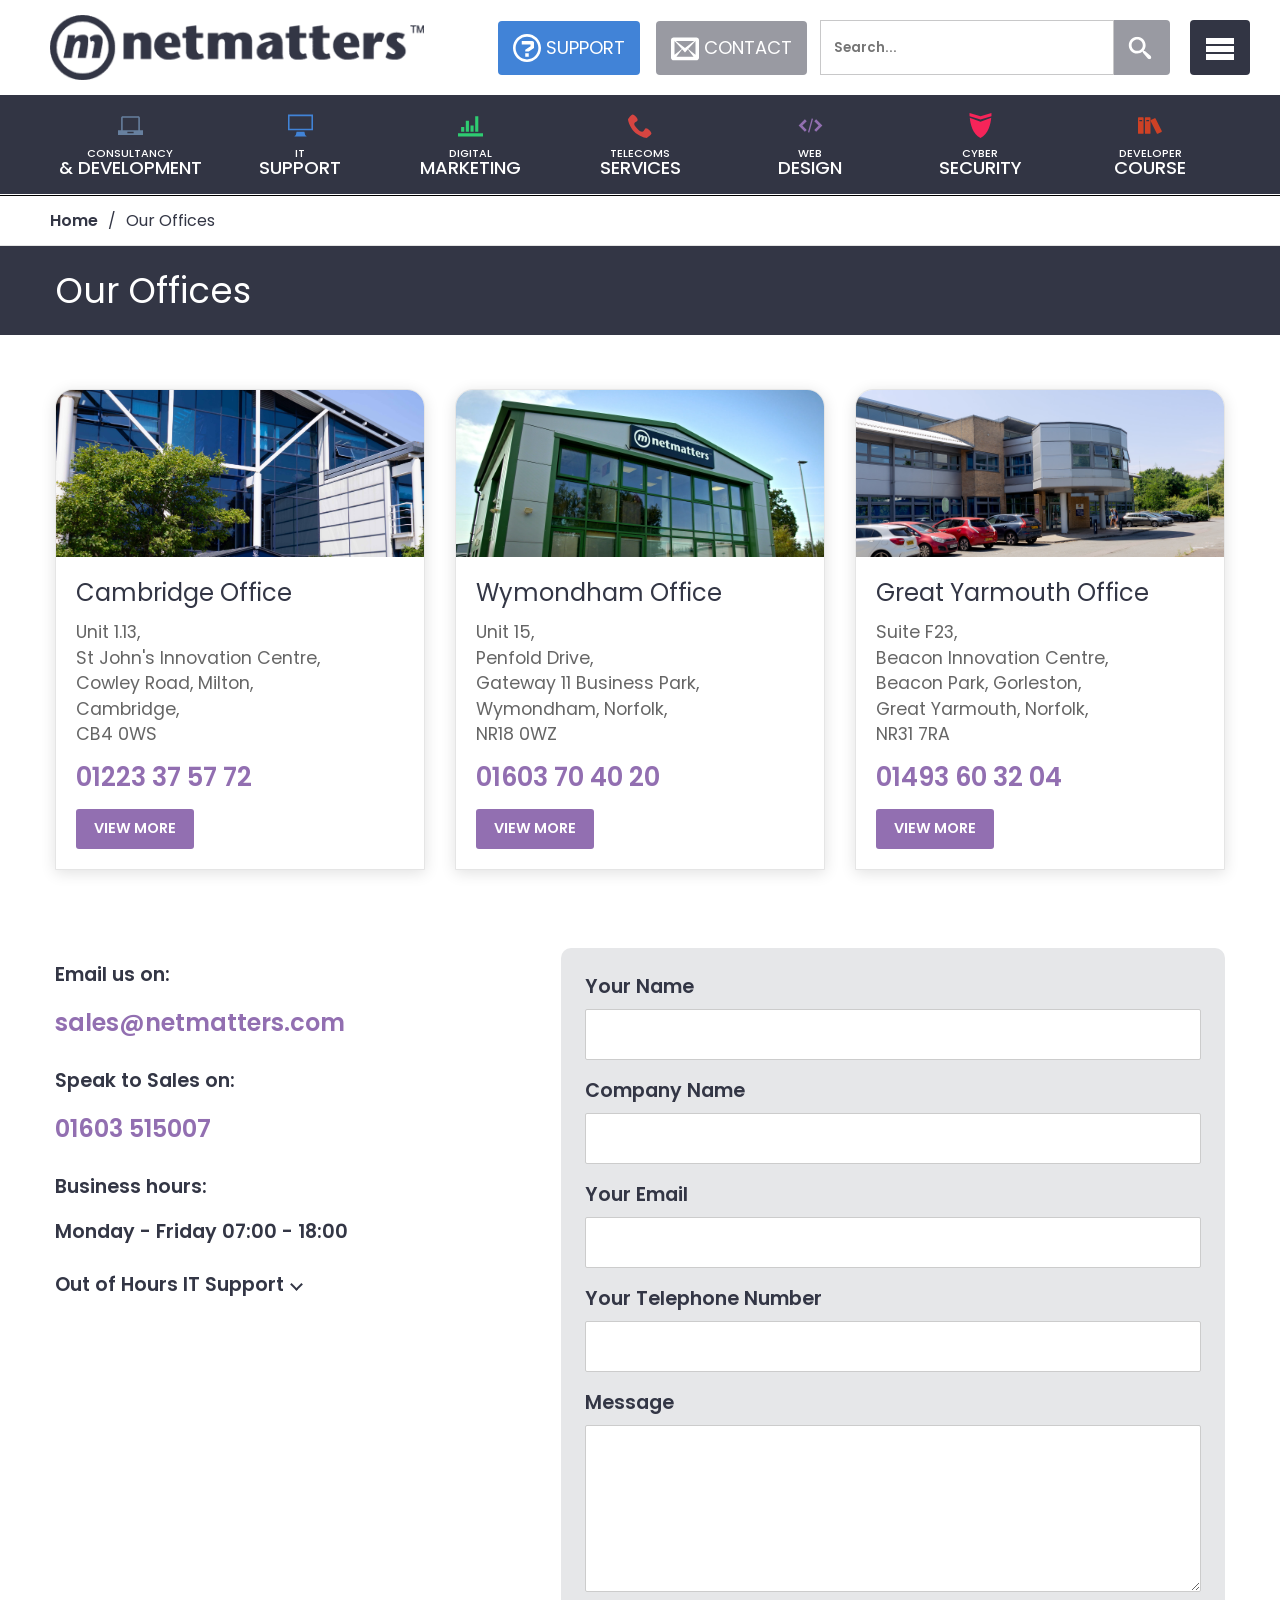
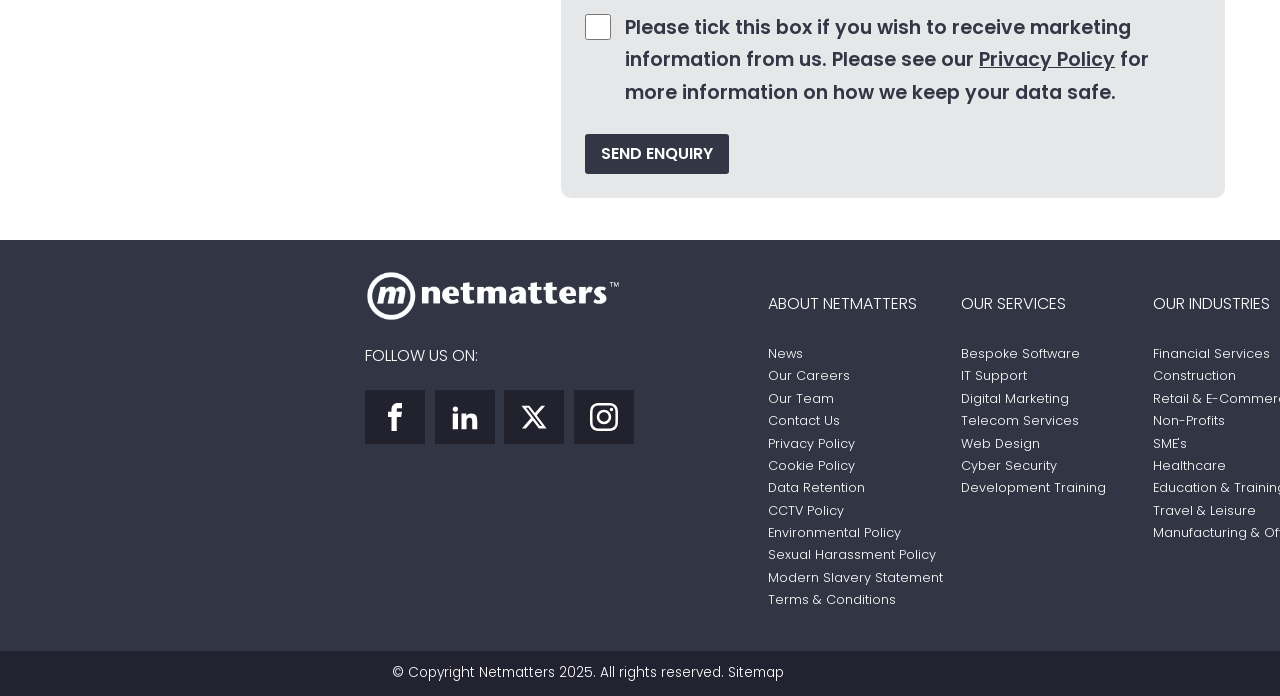
==== contact.html @ df1505f4 ".." ====
<!DOCTYPE html>
<html lang="en">
    <head>
        <meta charset="UTF-8">
        <meta name="viewport" content="width=device-width, initial-scale=1.0">
        <link rel="preconnect" href="https://fonts.googleapis.com">
        <link rel="preconnect" href="https://fonts.gstatic.com" crossorigin>
        <link href="https://fonts.googleapis.com/css2?family=Poppins:wght@300;400;500;600;700;800&display=swap" rel="stylesheet">
        <link rel="stylesheet" href="css/styles.css">
        <title>Contact Us | Netmatters</title>
    </head>
    <body id="page-top">
        <div class="header">
            <header class="header-top">
                <div id="header-logo">
                    <a href="index.html" aria-label="Netmatters home"><img src="img/nmlogoblue.png" alt="Netmatters Logo"></a>
                </div> <!--Header hides when scrolling down and appears when coming up-->
                <div id="contact">
                    <a id="head-contact" href="#" aria-label="contact">
                       <svg aria-hidden="true" viewBox="0 0 32 32"><use href="SVG/symbol-defs.svg#icon-phone"></use></svg>
                    </a>
                </div>
                <div id="support">
                    <a id="head-support" href="#" aria-label="contact">
                        <button><svg aria-hidden="true" viewBox="0 0 32 32"><use href="SVG/symbol-defs.svg#icon-question"></use></svg>SUPPORT</button>
                    </a>
                </div>
                <div id="contact-2">
                    <a id="head-contact" href="#" aria-label="contact">
                        <button><svg aria-hidden="true" viewBox="0 0 32 32"><use href="SVG/symbol-defs.svg#icon-envelop"></use></svg>CONTACT</button>
                    </a>
                </div>
                <div id="search-btn">
                    <button type="button" aria-label="Search"><svg aria-hidden="true" viewBox="0 0 40 32"><use href="SVG/symbol-defs.svg#icon-search"></use></svg></button>
                </div>
                <div id="side-nav">
                    <input type="checkbox" id="nav-toggle">
                    <label for="nav-toggle" class="hamburger"><svg aria-hidden="true" viewBox="0 0 40 32"><use href="SVG/symbol-defs.svg#icon-menu"></use></svg></label>
                </div>
                    <div class="search">
                        <input type="search" id="search-bar" placeholder="Search..."><button type="button" aria-label="Search"><svg aria-hidden="true" viewBox="0 0 40 32"><use href="SVG/symbol-defs.svg#icon-search"></use></svg></button>
                    </div>
            </header>
            <div class="main-nav">
                <div class="nav-item nav-con-dev">
                    <button id="nav-con-dev"><svg aria-hidden="true" viewBox="0 0 32 32"><use href="SVG/symbol-defs.svg#icon-laptop"></use></svg><h3 id="top-words">CONSULTANCY</h3><h3 id="bottom-words">& DEVELOPMENT</h3></button>
                    <div class="dropdown">
                        <h4 class="drop-header">Our Consultancy & Development Services</h4>
                        <div class="dropdown-item"><svg aria-hidden="true"><use href="SVG/symbol-defs.svg#icon-cogs"></use></svg><a href="#">Bespoke CRM</a></div>
                        <div class="dropdown-item"><svg aria-hidden="true"><use href="SVG/symbol-defs.svg#icon-briefcase"></use></svg><a href="#">Business Automation</a></div>
                        <div class="dropdown-item"><svg aria-hidden="true"><use href="SVG/symbol-defs.svg#icon-share"></use></svg><a href="#">Software Integrations</a></div>
                        <div class="dropdown-item"><svg aria-hidden="true"><use href="SVG/symbol-defs.svg#icon-mobile"></use></svg><a href="#">Mobile App Development</a></div>
                        <div class="dropdown-item"><svg aria-hidden="true"><use href="SVG/symbol-defs.svg#icon-folder"></use></svg><a href="#">Bespoke Databases</a></div>
                        <div class="dropdown-item"><svg aria-hidden="true"><use href="SVG/symbol-defs.svg#icon-loop"></use></svg><a href="#">Sharepoint Development</a></div>
                        <div class="dropdown-item"><svg aria-hidden="true"><use href="SVG/symbol-defs.svg#icon-download"></use></svg><a href="#">Operational Systems</a></div>
                        <div class="dropdown-item"><svg aria-hidden="true"><use href="SVG/symbol-defs.svg#icon-users"></use></svg><a href="#">Business Central Implementation</a></div>
                        <div class="dropdown-item"><svg aria-hidden="true"><use href="SVG/symbol-defs.svg#icon-laptop"></use></svg><a href="#">Internet of Things (IoT) Software</a></div>
                        <div class="dropdown-item"><svg aria-hidden="true"><use href="SVG/symbol-defs.svg#icon-cloud"></use></svg><a href="#">Intranet Development</a></div>
                        <div class="dropdown-item"><svg aria-hidden="true"><use href="SVG/symbol-defs.svg#icon-cloud-download"></use></svg><a href="#">Customer Portal Development</a></div>
                        <div class="dropdown-item"><svg aria-hidden="true"><use href="SVG/symbol-defs.svg#icon-earth"></use></svg><a href="#">Reporting Hub</a></div>
                        <div class="dropdown-item"><svg aria-hidden="true"><use href="SVG/symbol-defs.svg#icon-database"></use></svg><a href="#">SAP S/4HANA Management</a></div>
                    </div>
                </div>
                <div class="nav-item nav-it-support">
                    <button id="nav-it-support"><svg aria-hidden="true" viewBox="0 0 32 32"><use href="SVG/symbol-defs.svg#icon-display"></use></svg><h3 id="top-words">IT</h3><h3 id="bottom-words">SUPPORT</h3></button>
                    <div class="dropdown">
                        <h4 class="drop-header">Our IT Support Services</h4>
                        <div class="dropdown-item"><svg aria-hidden="true"><use href="SVG/symbol-defs.svg#icon-headphones"></use></svg><a href="#">Managed IT Support</a></div>
                        <div class="dropdown-item"><svg aria-hidden="true"><use href="SVG/symbol-defs.svg#icon-briefcase"></use></svg><a href="#">Business IT Support</a></div>
                        <div class="dropdown-item"><svg aria-hidden="true"><use href="SVG/symbol-defs.svg#icon-laptop"></use></svg><a href="#">Office 365 for Business</a></div>
                        <div class="dropdown-item"><svg aria-hidden="true"><use href="SVG/symbol-defs.svg#icon-library"></use></svg><a href="#">IT Consultancy</a></div>
                        <div class="dropdown-item"><svg aria-hidden="true"><use href="SVG/symbol-defs.svg#icon-cloud"></use></svg><a href="#">Cloud Service Provider</a></div>
                        <div class="dropdown-item"><svg aria-hidden="true"><use href="SVG/symbol-defs.svg#icon-drive"></use></svg><a href="#">Data Backup &amp; Disaster Recovery</a></div>
                    </div>
                </div>
                <div class="nav-item nav-marketing">
                    <button id="nav-marketing"><svg aria-hidden="true" viewBox="0 0 32 32"><use href="SVG/symbol-defs.svg#icon-stats-bars"></use></svg><h3 id="top-words">DIGITAL</h3><h3 id="bottom-words">MARKETING</h3></button>
                    <div class="dropdown">
                        <h4 class="drop-header">Our Digital Marketing Services</h4>
                        <div class="dropdown-item"><svg aria-hidden="true"><use href="SVG/symbol-defs.svg#icon-search"></use></svg><a href="#">Search Engine Optimisation (SEO)</a></div>
                        <div class="dropdown-item"><svg aria-hidden="true"><use href="SVG/symbol-defs.svg#icon-coin-dollar"></use></svg><a href="#">Pay Per Click Advertising (PPC)</a></div>
                        <div class="dropdown-item"><svg aria-hidden="true"><use href="SVG/symbol-defs.svg#icon-stats-dots"></use></svg><a href="#">Conversion Rate Optimisation (CRO)</a></div>
                        <div class="dropdown-item"><svg aria-hidden="true"><use href="SVG/symbol-defs.svg#icon-envelop"></use></svg><a href="#">Email Marketing</a></div>
                        <div class="dropdown-item"><svg aria-hidden="true"><use href="SVG/symbol-defs.svg#icon-users"></use></svg><a href="#">Social Media Marketing</a></div>
                        <div class="dropdown-item"><svg aria-hidden="true"><use href="SVG/symbol-defs.svg#icon-pencil"></use></svg><a href="#">Content Marketing</a></div>
                    </div>
                </div>
                <div class="nav-item nav-telecoms">
                    <button id="nav-telecoms"><svg aria-hidden="true" viewBox="0 0 32 32"><use href="SVG/symbol-defs.svg#icon-phone"></use></svg><h3 id="top-words">TELECOMS</h3><h3 id="bottom-words">SERVICES</h3></button>
                    <div class="dropdown">
                        <h4 class="drop-header">Our Telecoms Services</h4>
                        <div class="dropdown-item"><svg aria-hidden="true"><use href="SVG/symbol-defs.svg#icon-mobile"></use></svg><a href="#">Business Mobile</a></div>
                        <div class="dropdown-item"><svg aria-hidden="true"><use href="SVG/symbol-defs.svg#icon-phone"></use></svg><a href="#">Phone System Health Check</a></div>
                        <div class="dropdown-item"><svg aria-hidden="true"><use href="SVG/symbol-defs.svg#icon-address-book"></use></svg><a href="#">Business Phone Systems</a></div>
                        <div class="dropdown-item"><svg aria-hidden="true"><use href="SVG/symbol-defs.svg#icon-meter"></use></svg><a href="#">Business Connectivity</a></div>
                        <div class="dropdown-item"><svg aria-hidden="true"><use href="SVG/symbol-defs.svg#icon-file-text"></use></svg><a href="#">Telecoms Bill Review</a></div>
                        <div class="dropdown-item"><svg aria-hidden="true"><use href="SVG/symbol-defs.svg#icon-phone-hang-up"></use></svg><a href="#">3CX Systems</a></div>
                    </div>
                </div>
                <div class="nav-item nav-design">
                    <button id="nav-design"><svg aria-hidden="true" viewBox="0 0 40 32"><use href="SVG/symbol-defs.svg#icon-embed2"></use></svg><h3 id="top-words">WEB</h3><h3 id="bottom-words">DESIGN</h3></button>
                    <div class="dropdown">
                        <h4 class="drop-header">Our Web Design Services</h4>
                        <div class="dropdown-item"><svg aria-hidden="true"><use href="SVG/symbol-defs.svg#icon-pencil"></use></svg><a href="#">Bespoke Website Design</a></div>
                        <div class="dropdown-item"><svg aria-hidden="true"><use href="SVG/symbol-defs.svg#icon-cart"></use></svg><a href="#">eCommerce Website Design</a></div>
                        <div class="dropdown-item"><svg aria-hidden="true"><use href="SVG/symbol-defs.svg#icon-display"></use></svg><a href="#">Pay Monthly Websites</a></div>
                        <div class="dropdown-item"><svg aria-hidden="true"><use href="SVG/symbol-defs.svg#icon-bullhorn"></use></svg><a href="#">Branding &amp; Design</a></div>
                        <div class="dropdown-item"><svg aria-hidden="true"><use href="SVG/symbol-defs.svg#icon-mobile"></use></svg><a href="#">Mobile App Development</a></div>
                        <div class="dropdown-item"><svg aria-hidden="true"><use href="SVG/symbol-defs.svg#icon-cloud"></use></svg><a href="#">Web Hosting</a></div>
                    </div>
                </div>
                <div class="nav-item nav-cyber">
                    <button id="nav-cyber"><svg aria-hidden="true" viewBox="0 0 32 32"><use href="SVG/symbol-defs.svg#icon-shield"></use></svg><h3 id="top-words">CYBER</h3><h3 id="bottom-words">SECURITY</h3></button>
                    <div class="dropdown">
                        <h4 class="drop-header">Our Cyber Security Services</h4>
                        <div class="dropdown-item"><svg aria-hidden="true"><use href="SVG/symbol-defs.svg#icon-files-empty"></use></svg><a href="#">Cyber Security Assessment</a></div>
                        <div class="dropdown-item"><svg aria-hidden="true"><use href="SVG/symbol-defs.svg#icon-clock"></use></svg><a href="#">Cyber Security Management</a></div>
                        <div class="dropdown-item"><svg aria-hidden="true"><use href="SVG/symbol-defs.svg#icon-lab"></use></svg><a href="#">Cyber Penetration Testing</a></div>
                        <div class="dropdown-item"><svg aria-hidden="true"><use href="SVG/symbol-defs.svg#icon-library"></use></svg><a href="#">Cyber Essentials Certification</a></div>
                        <div class="dropdown-item"><svg aria-hidden="true"><use href="SVG/symbol-defs.svg#icon-shield"></use></svg><a href="#">PCI Compliance</a></div>
                        <div class="dropdown-item"><svg aria-hidden="true"><use href="SVG/symbol-defs.svg#icon-lock"></use></svg><a href="#">Hacking Prevention</a></div>
                    </div>
                </div>
                <div class="nav-item nav-developer">
                    <button id="nav-developer"><svg aria-hidden="true" viewBox="0 0 36 32"><use href="SVG/symbol-defs.svg#icon-books"></use></svg><h3 id="top-words">DEVELOPER</h3><h3 id="bottom-words">COURSE</h3></button>
                    <div class="dropdown">
                        <h4 class="drop-header">Our Developer Course Services</h4>
                        <div class="dropdown-item"><svg aria-hidden="true"><use href="SVG/symbol-defs.svg#icon-laptop"></use></svg><a href="#">Train For A Career In Tech</a></div>
                        <div class="dropdown-item"><svg aria-hidden="true"><use href="SVG/symbol-defs.svg#icon-embed2"></use></svg><a href="#">Skills Bootcamp</a></div>
                        <div class="dropdown-item"><svg aria-hidden="true"><use href="SVG/symbol-defs.svg#icon-question"></use></svg><a href="#">Scion Scheme Frequently Asked Questions</a></div>
                        <div class="dropdown-item"><svg aria-hidden="true"><use href="SVG/symbol-defs.svg#icon-users"></use></svg><a href="#">Scion Collaborators</a></div>
                    </div>
                </div>
            </div>
        </div>
        <nav class="side-nav">
            <div class="side-nav-mobile-services">
                <a class="side-nav-contact" href="contact.html">CONTACT US</a>
                <div class="side-nav-services">
                    <section class="side-nav-card side-nav-consultancy">
                        <div class="side-nav-card-heading"><svg aria-hidden="true" viewBox="0 0 32 32"><use href="SVG/symbol-defs.svg#icon-laptop"></use></svg><h3><span class="side-nav-title-small">Consultancy</span><span class="side-nav-title-large">&amp; Development</span></h3></div>
                        <div class="side-nav-card-links">
                            <a href="#">Bespoke CRM</a><a href="#">Business Automation</a><a href="#">Software Integrations</a><a href="#">Mobile App Development</a><a href="#">Bespoke Databases</a><a href="#">Sharepoint Development</a><a href="#">Operational Systems</a><a href="#">Business Central Implementation</a><a href="#">Internet of Things (IoT) Software</a><a href="#">Intranet Development</a><a href="#">Customer Portal Development</a><a href="#">Reporting Hub</a><a href="#">SAP S/4HANA Management</a>
                        </div>
                    </section>
                    <section class="side-nav-card side-nav-it-support">
                        <div class="side-nav-card-heading"><svg aria-hidden="true" viewBox="0 0 32 32"><use href="SVG/symbol-defs.svg#icon-display"></use></svg><h3><span class="side-nav-title-small">IT</span><span class="side-nav-title-large">Support</span></h3></div>
                        <div class="side-nav-card-links">
                            <a href="#">Managed IT Support</a><a href="#">Business IT Support</a><a href="#">Office 365 for Business</a><a href="#">IT Consultancy</a><a href="#">Cloud Service Provider</a><a href="#">Data Backup &amp; Disaster Recovery</a>
                        </div>
                    </section>
                    <section class="side-nav-card side-nav-marketing">
                        <div class="side-nav-card-heading"><svg aria-hidden="true" viewBox="0 0 32 32"><use href="SVG/symbol-defs.svg#icon-stats-bars"></use></svg><h3><span class="side-nav-title-small">Digital</span><span class="side-nav-title-large">Marketing</span></h3></div>
                        <div class="side-nav-card-links">
                            <a href="#">Search Engine Optimisation (SEO)</a><a href="#">Pay Per Click Advertising (PPC)</a><a href="#">Conversion Rate Optimisation (CRO)</a><a href="#">Email Marketing</a><a href="#">Social Media Marketing</a><a href="#">Content Marketing</a>
                        </div>
                    </section>
                    <section class="side-nav-card side-nav-telecoms">
                        <div class="side-nav-card-heading"><svg aria-hidden="true" viewBox="0 0 32 32"><use href="SVG/symbol-defs.svg#icon-phone"></use></svg><h3><span class="side-nav-title-small">Telecoms</span><span class="side-nav-title-large">Services</span></h3></div>
                        <div class="side-nav-card-links">
                            <a href="#">Business Mobile</a><a href="#">Phone System Health Check</a><a href="#">Business Phone Systems</a><a href="#">Business Connectivity</a><a href="#">Telecoms Bill Review</a><a href="#">3CX Systems</a>
                        </div>
                    </section>
                    <section class="side-nav-card side-nav-web-design">
                        <div class="side-nav-card-heading"><svg aria-hidden="true" viewBox="0 0 40 32"><use href="SVG/symbol-defs.svg#icon-embed2"></use></svg><h3><span class="side-nav-title-small">Web</span><span class="side-nav-title-large">Design</span></h3></div>
                        <div class="side-nav-card-links">
                            <a href="#">Bespoke Website Design</a><a href="#">eCommerce Website Design</a><a href="#">Pay Monthly Websites</a><a href="#">Branding &amp; Design</a><a href="#">Mobile App Development</a><a href="#">Web Hosting</a>
                        </div>
                    </section>
                    <section class="side-nav-card side-nav-cyber">
                        <div class="side-nav-card-heading"><svg aria-hidden="true" viewBox="0 0 32 32"><use href="SVG/symbol-defs.svg#icon-shield"></use></svg><h3><span class="side-nav-title-small">Cyber</span><span class="side-nav-title-large">Security</span></h3></div>
                        <div class="side-nav-card-links">
                            <a href="#">Cyber Security Assessment</a><a href="#">Cyber Security Management</a><a href="#">Cyber Penetration Testing</a><a href="#">Cyber Essentials Certification</a><a href="#">PCI Compliance</a><a href="#">Hacking Prevention</a>
                        </div>
                    </section>
                    <section class="side-nav-card side-nav-developer">
                        <div class="side-nav-card-heading"><svg aria-hidden="true" viewBox="0 0 36 32"><use href="SVG/symbol-defs.svg#icon-books"></use></svg><h3><span class="side-nav-title-small">Developer</span><span class="side-nav-title-large">Course</span></h3></div>
                        <div class="side-nav-card-links">
                            <a href="#">Train For A Career In Tech</a><a href="#">Skills Bootcamp</a><a href="#">Scion Scheme Frequently Asked Questions</a><a href="#">Scion Collaborators</a>
                        </div>
                    </section>
                </div>
            </div>
            <section class="side-nav-group">
                <h3>Services</h3>
                <a href="#">Bespoke Software</a>
                <a href="#">IT Support</a>
                <a href="#">Digital Marketing</a>
                <a href="#">Telecoms Services</a>
                <a href="#">Web Design</a>
                <a href="#">Cyber Security</a>
            </section>
            <section class="side-nav-group">
                <h3>OUR WORK</h3>
                <a href="#">Case Studies</a>
                <a href="#">Our Digital Marketing Clients</a>
                <a href="#">Our Website Clients</a>
                <a href="#">Our IT Clients</a>
                <a href="#">Our Bespoke Software Clients</a>
                <a href="#">Our Telecoms Clients</a>
            </section>
            <section class="side-nav-group">
                <h3>OUR KNOWLEDGE</h3>
                <a href="#">Technologies</a>
                <a href="#">Industries</a>
                <a href="#">News</a>
                <a href="#">Insights</a>
            </section>
            <section class="side-nav-group">
                <h3>TRAINING</h3>
                <a href="#">Train for a Career in Tech</a>
                <a href="#">Skills Bootcamp</a>
                <a href="#">SCS Frequently Asked Questions</a>
                <a href="#">Scion Collaborators</a>
            </section>
            <section class="side-nav-group">
                <h3>OUR COMPANY</h3>
                <a href="#">Why Choose Us?</a>
                <a href="#">Our Culture</a>
                <a href="#">Our Team</a>
                <a href="#">Our Careers</a>
                <a href="#">Our Benefits</a>
                <a href="#">Our Accreditations</a>
                <a href="#">Laptops 4 Learning</a>
            </section>
            <section class="side-nav-group">
                <h3>CONTACT US</h3>
                <a href="#">Cambridge Office</a>
                <a href="#">Wymondham Office</a>
                <a href="#">Great Yarmouth Office</a>
            </section>
        </nav>
        <div class="contact-breadcrumb">
            <div class="container"><a href="index.html">Home</a><span>/</span><span>Our Offices</span></div>
        </div>
        <main class="contact-page">
            <div class="contact-title">
                <div class="container"><h1>Our Offices</h1></div>
            </div>
            <section class="office-list container" aria-label="Our offices">
                <article class="office-card" id="cambridge-office">
                    <a href="#page-top" aria-label="Return to the top of the page"><img class="office-image" src="img/cambridge-office.jpg" alt="Netmatters Cambridge office"></a>
                    <div class="office-details">
                        <h2 class="office-name">Cambridge Office</h2>
                        <address class="office-address">Unit 1.13,<br>St John's Innovation Centre,<br>Cowley Road, Milton,<br>Cambridge,<br>CB4 0WS</address>
                        <a class="office-phone" href="tel:01223375772">01223 37 57 72</a>
                        <a class="office-link" href="#page-top">View More</a>
                    </div>
                </article>
                <article class="office-card" id="wymondham-office">
                    <a href="#page-top" aria-label="Return to the top of the page"><img class="office-image" src="img/wymondham-office.jpg" alt="Netmatters Wymondham office"></a>
                    <div class="office-details">
                        <h2 class="office-name">Wymondham Office</h2>
                        <address class="office-address">Unit 15,<br>Penfold Drive,<br>Gateway 11 Business Park,<br>Wymondham, Norfolk,<br>NR18 0WZ</address>
                        <a class="office-phone" href="tel:01603704020">01603 70 40 20</a>
                        <a class="office-link" href="#page-top">View More</a>
                    </div>
                </article>
                <article class="office-card" id="great-yarmouth-office">
                    <a href="#page-top" aria-label="Return to the top of the page"><img class="office-image" src="img/great-yarmouth-office.jpg" alt="Netmatters Great Yarmouth office"></a>
                    <div class="office-details">
                        <h2 class="office-name">Great Yarmouth Office</h2>
                        <address class="office-address">Suite F23,<br>Beacon Innovation Centre,<br>Beacon Park, Gorleston,<br>Great Yarmouth, Norfolk,<br>NR31 7RA</address>
                        <a class="office-phone" href="tel:01493603204">01493 60 32 04</a>
                        <a class="office-link" href="#page-top">View More</a>
                    </div>
                </article>
            </section>
            <section class="contact-info container">
                <div class="contact-summary">
                    <h2>Email us on:</h2>
                    <a class="contact-highlight" href="mailto:sales@netmatters.com">sales@netmatters.com</a>
                    <h2>Speak to Sales on:</h2>
                    <a class="contact-highlight" href="tel:01603515007">01603 515007</a>
                    <h2>Business hours:</h2>
                    <p>Monday - Friday 07:00 - 18:00</p>
                    <details class="contact-hours">
                        <summary>Out of Hours IT Support</summary>
                        <p>Netmatters IT are offering an Out of Hours service for Emergency and Critical tasks.</p>
                        <p class="contact-hours-times">Monday - Friday 18:00 - 22:00<br>Saturday 08:00 - 16:00<br>Sunday 10:00 - 18:00</p>
                        <p>To log a critical task, you will need to call our main line number and select Option 2 to leave an Out of Hours voicemail. A technician will contact you on the number provided within 45 minutes of your call.</p>
                    </details>
                </div>
                <form class="contact-form">
                    <label for="contact-name">Your Name</label>
                    <input id="contact-name" name="name" type="text" required>

                    <label for="contact-company">Company Name</label>
                    <input id="contact-company" name="company" type="text">

                    <label for="contact-email">Your Email</label>
                    <input id="contact-email" name="email" type="email" required>

                    <label for="contact-phone">Your Telephone Number</label>
                    <input id="contact-phone" name="phone" type="tel" required>

                    <label for="contact-message">Message</label>
                    <textarea id="contact-message" name="message" rows="5" required></textarea>

                    <div class="contact-consent">
                        <input id="contact-consent" name="consent" type="checkbox">
                        <label for="contact-consent">Please tick this box if you wish to receive marketing information from us. Please see our <a href="#">Privacy Policy</a> for more information on how we keep your data safe.</label>
                    </div>
                    <div class="contact-submit">
                        <button type="submit">Send Enquiry</button>
                    </div>
                </form>
            </section>
        </main>
        <footer>
            <div class="footer-info">
            <div id="nmlogo">
                <img src="img/nmlogowhite.png" alt="Netmatters Logo">
            </div>
            <div class="socials">
                <h4>FOLLOW US ON:</h4>
                <div class="social-btn">
                    <a id="facebook" href="#" aria-label="Facebook">
                        <svg aria-hidden="true" viewBox="0 0 32 32"><use href="SVG/symbol-defs.svg#icon-facebook"></use></svg>
                    </a>
                    <a id="in" href="#" aria-label="LinkedIn">
                        <svg aria-hidden="true" viewBox="0 0 32 32"><use href="SVG/symbol-defs.svg#icon-linkedin2"></use></svg>
                    </a>
                    <a id="x" href="#" aria-label="X">
                        <svg aria-hidden="true" viewBox="0 0 32 32"><use href="SVG/symbol-defs.svg#icon-x"></use></svg>
                    </a>
                    <a id="instagram" href="#" aria-label="Instagram">
                        <svg aria-hidden="true" viewBox="0 0 32 32"><use href="SVG/symbol-defs.svg#icon-instagram"></use></svg>
                    </a>
                </div>
            </div>
            </div>
            <div class="container">
                <div class="footer-row">
                    <div class="footer-menu">
                        <h4>About Netmatters</h4>
                        <div class="about-links">
                            <ul>
                                <li id="news"><a href="#">News</a></li>
                                <li id="careers"><a href="#">Our Careers</a></li>
                                <li id="team"><a href="#">Our Team</a></li>
                                <li id="contact"><a href="#">Contact Us</a></li>
                                <li id="privacy"><a href="#">Privacy Policy</a></li>
                                <li id="cookie"><a href="#">Cookie Policy</a></li>
                                <li id="data"><a href="#">Data Retention</a></li>
                                <li id="cctv"><a href="#">CCTV Policy</a></li>
                                <li id="environmental"><a href="#">Environmental Policy</a></li>
                                <li id="harass"><a href="#">Sexual Harassment Policy</a></li>
                                <li id="slavery"><a href="#">Modern Slavery Statement</a></li>
                                <li id="tandc"><a href="#">Terms & Conditions</a></li>
                            </ul>
                        </div>
                    </div>

                    <div class="footer-menu">
                        <h4>Our Services</h4>
                        <div class="about-links">
                            <ul>
                                <li id="software"><a href="#">Bespoke Software</a></li>
                                <li id="support"><a href="#">IT Support</a></li>
                                <li id="marketing"><a href="#">Digital Marketing</a></li>
                                <li id="telecom"><a href="#">Telecom Services</a></li>
                                <li id="design"><a href="#">Web Design</a></li>
                                <li id="Cyber"><a href="#">Cyber Security</a></li>
                                <li id="develop"><a href="#">Development Training</a></li>
                            </ul>
                        </div>
                    </div>

                    <div class="footer-menu">
                        <h4>Our Industries</h4>
                        <div class="about-links">
                            <ul>
                                <li id="financial"><a href="#">Financial Services</a></li>
                                <li id="construction"><a href="#">Construction</a></li>
                                <li id="retail"><a href="#">Retail & E-Commerce</a></li>
                                <li id="non-profit"><a href="#">Non-Profits</a></li>
                                <li id="sme"><a href="#">SME's</a></li>
                                <li id="health"><a href="#">Healthcare</a></li>
                                <li id="education"><a href="#">Education & Training</a></li>
                                <li id="travel"><a href="#">Travel & Leisure</a></li>
                                <li id="manufacturing"><a href="#">Manufacturing & Offshore</a></li>
                            </ul>
                        </div>
                    </div>

                    <div class="footer-menu">
                        <h4>Locations</h4>
                        <div class="about-links">
                            <ul>
                                <li id="cambridge"><a href="#">Cambridge Office</a></li>
                                <li id="wymondham"><a href="#">Wymondham Office</a></li>
                                <li id="yarmouth"><a href="#">Great Yarmouth Office</a></li>
                            </ul>
                        </div>
                    </div>
                </div>
            </div>
            <div class="copyright">
                <p><span>&copy;</span> Copyright Netmatters 2025.<br>
                All rights reserved.<br>
                Sitemap</p>
            </div>
        </footer>
        <script src="js/side-nav.js"></script>
        <script src="js/header.js"></script>
    </body>
</html>
---- css/styles.css ----
@charset "UTF-8";
body {
  margin: 0;
  font-family: "Poppins", sans-serif;
}

button,
input,
select,
textarea {
  font-family: "Poppins", sans-serif;
}

* {
  box-sizing: border-box;
}

.container {
  margin-right: auto;
  margin-left: auto;
  padding-left: 15px;
  padding-right: 15px;
}
@media (min-width: 768px) {
  .container {
    width: 750px;
  }
}
@media (min-width: 992px) {
  .container {
    width: 970px;
  }
}
@media (min-width: 1260px) {
  .container {
    width: 1200px;
  }
}

footer {
  background-color: #323544;
  color: #fff;
  padding: 30px 0 0;
  position: relative;
}
footer .footer-row {
  display: flex;
  flex-wrap: wrap;
}
footer .footer-row .footer-menu {
  flex: 100%;
  margin-bottom: 30px;
}
footer .footer-row .footer-menu h4 {
  font-weight: 300;
}
footer .footer-row .footer-menu .about-links ul {
  font-weight: 300;
  list-style: none;
  padding-left: 0;
  margin: 0;
}
footer .footer-row .footer-menu .about-links li {
  line-height: 1.4;
}
footer .footer-row .footer-menu .about-links a {
  color: white;
  font-size: 0.8rem;
  text-decoration: none;
}
footer .footer-row .footer-menu .about-links a:hover {
  text-decoration: underline;
}
@media (min-width: 768px) {
  footer .footer-row .footer-menu {
    flex: 50%;
  }
}
@media (min-width: 992px) {
  footer .footer-row .footer-menu {
    flex: 25%;
  }
}
@media (min-width: 1260px) {
  footer .footer-row .footer-menu {
    margin-bottom: 40px;
  }
}
footer .footer-row .footer-menu h4 {
  text-transform: uppercase;
  font-size: 1rem;
  margin-bottom: 26px;
}
footer #nmlogo {
  display: flex;
  flex-direction: row;
  align-items: flex-start;
}
footer #nmlogo img {
  width: min(16em, 100%);
}
footer .social-btn {
  display: grid;
  grid-template-columns: repeat(2, 120px);
  gap: 0.6rem;
  padding: 0 0 15px 15px;
}
footer .social-btn a {
  display: flex;
  align-items: center;
  justify-content: center;
  width: 120px;
  height: 54px;
  background-color: #22222e;
  color: #fff;
}
footer .social-btn a svg {
  width: 28px;
  height: 28px;
  fill: currentColor;
}
footer .social-btn a#facebook:hover {
  background-color: #3b5998;
}
footer .social-btn a#in:hover {
  background-color: #0077b5;
}
footer .social-btn a#x:hover {
  background-color: #00aced;
}
footer .social-btn a#instagram:hover {
  background-color: #d93175;
}
footer .socials h4 {
  font-weight: 300;
  padding-left: 1rem;
}
footer .copyright {
  display: flex;
  background-color: #222230;
  margin-bottom: 0;
}
footer .copyright p {
  font-size: 0.85rem;
  font-weight: 300;
  padding-left: 1rem;
}
@media (min-width: 1260px) {
  footer .copyright p {
    margin-left: 20%;
    padding-left: 0;
    white-space: nowrap;
  }
  footer .copyright p br {
    display: none;
  }
}
@media (min-width: 1260px) {
  footer {
    display: grid;
    grid-template-columns: 353px 400px 400px 400px 350px;
    grid-template-rows: 1fr 45px;
  }
  footer .copyright {
    grid-column-start: 1;
    grid-column-end: 6;
    grid-row-start: 2;
    grid-row-end: 3;
  }
  footer .footer-info {
    grid-column-start: 2;
    grid-column-end: 3;
  }
  footer .container {
    grid-column-start: 3;
    grid-column-end: 5;
    max-width: 800px;
  }
}
@media (min-width: 768px) {
  footer .footer-info {
    margin: 0 3%;
  }
  footer .socials h4 {
    padding-left: 0;
  }
  footer .social-btn {
    display: flex;
    flex-direction: row;
    align-items: flex-start;
    padding-left: 0;
  }
  footer .social-btn a {
    width: 60px;
  }
  footer .copyright {
    display: flex;
    flex-direction: row;
    align-items: center;
    height: 45px;
    padding: 0 1%;
  }
  footer .copyright p {
    white-space: nowrap;
  }
  footer .copyright p br {
    display: none;
  }
}

.about {
  background-color: #323544;
  color: #fff;
  padding-inline: 15px;
}

.about h2 {
  font-size: 2.3rem;
  font-weight: 600;
  white-space: normal;
}

.about .container {
  display: flex;
  flex-direction: column;
  width: 100%;
  margin: 0;
  padding: 0;
}

.about .container p {
  font-size: 1rem;
  width: 100%;
  font-weight: 400;
  letter-spacing: 0.4px;
  text-align: left;
}

.welcome-btn {
  display: flex;
  flex-direction: column;
  align-items: flex-start;
  gap: 1.2rem;
  padding-top: 1.5rem;
}
.welcome-btn #why-btn:hover,
.welcome-btn #culture-btn:hover {
  background-color: #1b1b1b;
}
.welcome-btn #why-btn {
  padding: 16px 25px;
  font-size: 1.2rem;
  color: white;
  background-color: rgba(27, 27, 27, 0.35);
  border-radius: 6px;
  border: none;
}
.welcome-btn #culture-btn {
  padding: 16px 25px;
  font-size: 1.2rem;
  color: white;
  background-color: rgba(27, 27, 27, 0.35);
  border-radius: 6px;
  border: none;
}

.stars {
  display: flex;
  flex-direction: row;
  margin: 10px 15px 25px 4px;
  gap: 3px;
  color: orange;
  fill: currentColor;
}
.stars svg {
  width: 50px;
  height: 50px;
}

#quote-comp {
  color: #fff;
  text-decoration: none;
}
#quote-comp:hover {
  text-decoration: underline;
}

.about blockquote {
  font-size: 1.3rem;
  font-weight: 600;
  font-style: italic;
  letter-spacing: 0.4px;
  margin: 0;
}

.about cite {
  font-size: 1.15rem;
  font-weight: 600;
  font-style: normal;
  padding-top: 20px;
}

#quote-name {
  color: rgb(170, 170, 170);
}

.buttons {
  display: flex;
  flex-direction: column;
  align-items: flex-start;
  gap: 1.2rem;
  padding-left: 0;
  padding-top: 3rem;
  padding-bottom: 3rem;
}
.buttons #google-rev {
  padding: 16px 25px;
  font-size: 1.2rem;
  color: white;
  background-color: #4387f6;
  border-radius: 6px;
  border: none;
}
.buttons #google-rev:hover {
  background-color: #3970c7;
}
.buttons #trust-rev {
  padding: 16px 25px;
  font-size: 1.2rem;
  color: white;
  background-color: #00b67b;
  border-radius: 6px;
  border: none;
}
.buttons #trust-rev:hover {
  background-color: #019264;
}

.arrow {
  display: inline-block;
  width: 22px;
  height: 22px;
  margin-left: 8px;
  vertical-align: middle;
  fill: currentColor;
}

@media (min-width: 550px) {
  .about {
    padding: 0 2%;
  }
  .about h2 {
    white-space: nowrap;
  }
  .about .container {
    padding: 0;
  }
  .about .buttons {
    display: grid;
    grid-template-columns: 258px 1fr;
    grid-template-rows: 1fr;
    gap: 10px;
    padding-left: 0;
  }
  .about .buttons a {
    display: block;
  }
  .about .buttons #google-rev {
    grid-column: 1/2;
  }
  .about .buttons #trust-rev {
    grid-column: 2/3;
  }
  .about .welcome-btn {
    display: grid;
    grid-template-columns: 258px 1fr;
    grid-template-rows: 1fr;
    gap: 10px;
  }
  .about .welcome-btn #why-btn {
    grid-column: 1/2;
  }
  .about .welcome-btn #culture-btn {
    grid-column: 2/3;
  }
}
@media (min-width: 768px) {
  .about {
    padding: 0 3%;
  }
  .about .buttons {
    display: grid;
    grid-template-columns: 258px 1fr;
    grid-template-rows: 1fr;
    gap: 10px;
    padding-left: 0;
  }
  .about .buttons a {
    display: block;
  }
  .about .buttons #google-rev {
    grid-column: 1/2;
  }
  .about .buttons #trust-rev {
    grid-column: 2/3;
  }
  .about .welcome-btn {
    display: grid;
    grid-template-columns: 258px 1fr;
    grid-template-rows: 1fr;
    gap: 10px;
  }
  .about .welcome-btn #why-btn {
    grid-column: 1/2;
  }
  .about .welcome-btn #culture-btn {
    grid-column: 2/3;
  }
}
@media (min-width: 992px) {
  .about {
    display: grid;
    grid-template-columns: 1fr 1fr;
    grid-template-rows: 1fr;
    padding: 0 3%;
  }
  .about .container {
    grid-column: 1/2;
    padding: 15px;
  }
  .about .what-clients-think {
    grid-column: 2/3;
    padding: 15px;
  }
  .about blockquote {
    padding-bottom: 30px;
  }
  .about .buttons,
  .about .welcome-btn {
    display: flex;
    flex-direction: column;
    align-items: flex-start;
  }
}
@media (min-width: 992px) and (min-width: 1260px) {
  .about {
    padding: 0 18%;
  }
  .about .buttons {
    display: grid;
    grid-template-columns: 258px 1fr;
    grid-template-rows: 1fr;
    gap: 10px;
  }
  .about .buttons a {
    display: block;
  }
  .about .buttons #google-rev {
    grid-column: 1/2;
  }
  .about .buttons #trust-rev {
    grid-column: 2/3;
  }
  .about .welcome-btn {
    display: grid;
    grid-template-columns: 258px 1fr;
    grid-template-rows: 1fr;
    gap: 10px;
  }
  .about .welcome-btn #why-btn {
    grid-column: 1/2;
  }
  .about .welcome-btn #culture-btn {
    grid-column: 2/3;
  }
}
.banner {
  --banner-image: url("../img/building.jpeg");
  min-height: 550px;
  background: linear-gradient(90deg, rgba(0, 0, 0, 0.9) 0, rgba(0, 0, 0, 0.75) 35em, rgba(0, 0, 0, 0) 50em), var(--banner-image) center/cover;
}

.banner--grey {
  --banner-image: url("../img/NMgrey.jpeg");
}
.banner--grey.banner .container button {
  background-color: #F7B322;
}
.banner--grey.banner .container button:hover {
  background-color: #d49b1f;
}

.banner--blue {
  --banner-image: url("../img/NMblue.jpeg");
}
.banner--blue.banner .container button {
  background-color: #4183D7;
}
.banner--blue.banner .container button:hover {
  background-color: #3770b9;
}

.banner--green {
  --banner-image: url("../img/NMgreen.jpeg");
}
.banner--green.banner .container button {
  background-color: #2ECC71;
}
.banner--green.banner .container button:hover {
  background-color: #239e57;
}

.banner--red {
  --banner-image: url("../img/NMred.jpeg");
}
.banner--red.banner .container button {
  background-color: #D64541;
}
.banner--red.banner .container button:hover {
  background-color: #922f2c;
}

.banner--purple {
  --banner-image: url("../img/NMpurple.jpeg");
}
.banner--purple.banner .container button {
  background-color: #926FB1;
}
.banner--purple.banner .container button:hover {
  background-color: #6f5486;
}

.banner--pink {
  --banner-image: url("../img/NMpink.jpeg");
}
.banner--pink.banner .container button {
  background-color: #F62459;
}
.banner--pink.banner .container button:hover {
  background-color: #c21b45;
}

#hero .splide__arrow--prev,
#hero .splide__arrow--next {
  display: none;
}

#hero .splide__pagination {
  bottom: 2em;
  gap: 1em;
}

#hero .splide__pagination__page {
  width: 10px;
  height: 10px;
}

#hero .splide__pagination__page.is-active {
  transform: scale(1);
  background-color: #fff;
  opacity: 1;
  outline: 2px solid #fff;
  outline-offset: 4px;
}

.banner .container {
  display: flex;
  flex-direction: column;
  align-items: center;
  justify-content: center;
  min-height: 550px;
  padding: 50px 20px;
}

.banner .container h2 {
  font-size: 40px;
  line-height: 1.1;
  font-weight: 600;
  color: white;
  text-align: center;
  margin-bottom: 0;
  margin-top: 0;
}

.container p {
  font-size: 20px;
  font-weight: 500;
  color: white;
  width: 100%;
  text-align: center;
  padding: 0;
}

.banner .container button {
  padding: 18px 25px;
  font-size: large;
  color: white;
  background-color: #926fb1;
  border-radius: 4px;
  border: none;
}
.banner .container button .arrow {
  width: 22px;
  height: 22px;
  margin-left: 10px;
  fill: currentColor;
  vertical-align: middle;
}
.banner .container button:hover {
  background-color: #7a5c94;
}

.arrow {
  display: inline-block;
  width: 22px;
  height: 22px;
  margin-left: 8px;
  vertical-align: middle;
  fill: currentColor;
}

@media (min-width: 992px) {
  .banner {
    align-items: flex-start;
  }
  .banner .container {
    display: flex;
    align-items: flex-start;
    justify-content: center;
    padding: 15px;
  }
  .banner .container h2 {
    text-align: left;
    font-size: 65px;
    line-height: 1.2;
  }
  .banner .container p {
    width: 75%;
    text-align: left;
    padding-right: 30%;
    font-size: 25px;
    font-weight: 600;
    padding-bottom: 10px;
  }
  .banner--main .container p {
    padding-right: 15%;
  }
}
.clients {
  display: flex;
  flex-direction: row;
  align-items: center;
  overflow-x: hidden;
  padding: 4rem 2rem;
  gap: 4em;
  background-color: rgb(247, 247, 247);
}
.clients img {
  display: block;
  flex: 0 0 auto;
  max-height: 70px;
  max-width: 180px;
  width: auto;
  object-fit: contain;
  filter: grayscale(1);
  padding: 0;
  margin: 0;
}
.clients img:hover {
  filter: grayscale(0);
}

.services {
  background-color: rgb(247, 247, 247);
  display: grid;
  grid-template-columns: 1fr;
  text-align: center;
  margin: 0;
  padding: 15px;
  gap: 2rem;
}
.services > h2,
.services > #view-work {
  grid-column: 1/-1;
}
.services > h2 {
  grid-row: 1;
  justify-self: start;
  text-align: left;
}
.services > a {
  display: block;
  align-self: stretch;
  color: inherit;
  text-decoration: none;
}
.services > a > div {
  height: 100%;
}
.services h2 {
  font-size: 2.8rem;
  font-weight: 400;
  color: #323544;
  white-space: normal;
  margin-bottom: 0em;
}
.services .read-more {
  display: flex;
  justify-content: center;
  flex-direction: row;
  border: none;
  border-radius: 4px;
  color: white;
  font-size: 17px;
  padding: 13px;
}
.services #con-dev {
  position: relative;
  top: 0;
  padding: 1.5rem;
  border: solid 1px rgb(196, 196, 196);
  border-radius: 16px;
  background-color: white;
  display: flex;
  flex-direction: column;
  align-items: center;
  transition: 0.5s ease;
}
.services #con-dev h3 {
  font-size: 22px;
  font-weight: 400;
  margin-bottom: 0px;
}
.services #con-dev p {
  font-size: 13px;
  padding: 10px;
  margin-top: 5px;
}
.services #con-dev .image-circle {
  width: 65px;
  height: 65px;
  border: 2px solid;
  border-radius: 50%;
  display: flex;
  align-items: center;
  justify-content: center;
}
.services #con-dev .image-circle svg {
  width: 30px;
  height: 30px;
  fill: #fff;
}
.services #con-dev .image-circle--dev {
  border-color: #CE4125;
  background-color: #CE4125;
}
.services #con-dev .image-circle--cyber {
  border-color: #F62459;
  background-color: #F62459;
}
.services #con-dev .image-circle--design {
  border-color: #926FB1;
  background-color: #926FB1;
}
.services #con-dev .image-circle--telecom {
  border-color: #D64541;
  background-color: #D64541;
}
.services #con-dev .image-circle--marketing {
  border-color: #2ECC71;
  background-color: #2ECC71;
}
.services #con-dev .image-circle--support {
  border-color: #4183D7;
  background-color: #4183D7;
}
.services #con-dev .image-circle--consult {
  border-color: #67809F;
  background-color: #67809F;
}
.services #con-dev .read-more {
  background-color: #F7B322;
}
.services #con-dev:hover .image-circle {
  width: 65px;
  height: 65px;
  border: 2px solid;
  border-radius: 50%;
  display: flex;
  align-items: center;
  justify-content: center;
  border-color: #ffffff;
  background-color: #ffffff;
}
.services #con-dev:hover .image-circle svg {
  width: 30px;
  height: 30px;
}
.services #con-dev:hover .image-circle--dev svg {
  fill: #CE4125;
}
.services #con-dev:hover .image-circle--cyber svg {
  fill: #F62459;
}
.services #con-dev:hover .image-circle--design svg {
  fill: #926FB1;
}
.services #con-dev:hover .image-circle--telecom svg {
  fill: #D64541;
}
.services #con-dev:hover .image-circle--marketing svg {
  fill: #2ECC71;
}
.services #con-dev:hover .image-circle--support svg {
  fill: #4183D7;
}
.services #con-dev:hover .image-circle--consult svg {
  fill: #67809F;
}
.services #con-dev:hover {
  transform: translateY(-10px);
  transition: 0.5s ease;
  background-color: #67809F;
  color: white;
}
.services #con-dev:hover .read-more {
  background-color: white;
  color: #67809F;
}
.services #it-support {
  position: relative;
  top: 0;
  padding: 1.5rem;
  border: solid 1px rgb(196, 196, 196);
  border-radius: 16px;
  background-color: white;
  display: flex;
  flex-direction: column;
  align-items: center;
  transition: 0.5s ease;
}
.services #it-support h3 {
  font-size: 22px;
  font-weight: 400;
  margin-bottom: 0px;
}
.services #it-support p {
  font-size: 13px;
  padding: 10px;
  margin-top: 5px;
}
.services #it-support .image-circle {
  width: 65px;
  height: 65px;
  border: 2px solid;
  border-radius: 50%;
  display: flex;
  align-items: center;
  justify-content: center;
}
.services #it-support .image-circle svg {
  width: 30px;
  height: 30px;
  fill: #fff;
}
.services #it-support .image-circle--dev {
  border-color: #CE4125;
  background-color: #CE4125;
}
.services #it-support .image-circle--cyber {
  border-color: #F62459;
  background-color: #F62459;
}
.services #it-support .image-circle--design {
  border-color: #926FB1;
  background-color: #926FB1;
}
.services #it-support .image-circle--telecom {
  border-color: #D64541;
  background-color: #D64541;
}
.services #it-support .image-circle--marketing {
  border-color: #2ECC71;
  background-color: #2ECC71;
}
.services #it-support .image-circle--support {
  border-color: #4183D7;
  background-color: #4183D7;
}
.services #it-support .image-circle--consult {
  border-color: #67809F;
  background-color: #67809F;
}
.services #it-support .read-more {
  background-color: #4183D7;
}
.services #it-support:hover .image-circle {
  width: 65px;
  height: 65px;
  border: 2px solid;
  border-radius: 50%;
  display: flex;
  align-items: center;
  justify-content: center;
  border-color: #ffffff;
  background-color: #ffffff;
}
.services #it-support:hover .image-circle svg {
  width: 30px;
  height: 30px;
}
.services #it-support:hover .image-circle--dev svg {
  fill: #CE4125;
}
.services #it-support:hover .image-circle--cyber svg {
  fill: #F62459;
}
.services #it-support:hover .image-circle--design svg {
  fill: #926FB1;
}
.services #it-support:hover .image-circle--telecom svg {
  fill: #D64541;
}
.services #it-support:hover .image-circle--marketing svg {
  fill: #2ECC71;
}
.services #it-support:hover .image-circle--support svg {
  fill: #4183D7;
}
.services #it-support:hover .image-circle--consult svg {
  fill: #67809F;
}
.services #it-support:hover {
  transform: translateY(-10px);
  transition: 0.5s ease;
  background-color: #4183D7;
  color: white;
}
.services #it-support:hover .read-more {
  background-color: white;
  color: #4183D7;
}
.services #marketing {
  position: relative;
  top: 0;
  padding: 1.5rem;
  border: solid 1px rgb(196, 196, 196);
  border-radius: 16px;
  background-color: white;
  display: flex;
  flex-direction: column;
  align-items: center;
  transition: 0.5s ease;
}
.services #marketing h3 {
  font-size: 22px;
  font-weight: 400;
  margin-bottom: 0px;
}
.services #marketing p {
  font-size: 13px;
  padding: 10px;
  margin-top: 5px;
}
.services #marketing .image-circle {
  width: 65px;
  height: 65px;
  border: 2px solid;
  border-radius: 50%;
  display: flex;
  align-items: center;
  justify-content: center;
}
.services #marketing .image-circle svg {
  width: 30px;
  height: 30px;
  fill: #fff;
}
.services #marketing .image-circle--dev {
  border-color: #CE4125;
  background-color: #CE4125;
}
.services #marketing .image-circle--cyber {
  border-color: #F62459;
  background-color: #F62459;
}
.services #marketing .image-circle--design {
  border-color: #926FB1;
  background-color: #926FB1;
}
.services #marketing .image-circle--telecom {
  border-color: #D64541;
  background-color: #D64541;
}
.services #marketing .image-circle--marketing {
  border-color: #2ECC71;
  background-color: #2ECC71;
}
.services #marketing .image-circle--support {
  border-color: #4183D7;
  background-color: #4183D7;
}
.services #marketing .image-circle--consult {
  border-color: #67809F;
  background-color: #67809F;
}
.services #marketing .read-more {
  background-color: #2ECC71;
}
.services #marketing:hover .image-circle {
  width: 65px;
  height: 65px;
  border: 2px solid;
  border-radius: 50%;
  display: flex;
  align-items: center;
  justify-content: center;
  border-color: #ffffff;
  background-color: #ffffff;
}
.services #marketing:hover .image-circle svg {
  width: 30px;
  height: 30px;
}
.services #marketing:hover .image-circle--dev svg {
  fill: #CE4125;
}
.services #marketing:hover .image-circle--cyber svg {
  fill: #F62459;
}
.services #marketing:hover .image-circle--design svg {
  fill: #926FB1;
}
.services #marketing:hover .image-circle--telecom svg {
  fill: #D64541;
}
.services #marketing:hover .image-circle--marketing svg {
  fill: #2ECC71;
}
.services #marketing:hover .image-circle--support svg {
  fill: #4183D7;
}
.services #marketing:hover .image-circle--consult svg {
  fill: #67809F;
}
.services #marketing:hover {
  transform: translateY(-10px);
  transition: 0.5s ease;
  background-color: #2ECC71;
  color: white;
}
.services #marketing:hover .read-more {
  background-color: white;
  color: #2ECC71;
}
.services #telecoms {
  position: relative;
  top: 0;
  padding: 1.5rem;
  border: solid 1px rgb(196, 196, 196);
  border-radius: 16px;
  background-color: white;
  display: flex;
  flex-direction: column;
  align-items: center;
  transition: 0.5s ease;
}
.services #telecoms h3 {
  font-size: 22px;
  font-weight: 400;
  margin-bottom: 0px;
}
.services #telecoms p {
  font-size: 13px;
  padding: 10px;
  margin-top: 5px;
}
.services #telecoms .image-circle {
  width: 65px;
  height: 65px;
  border: 2px solid;
  border-radius: 50%;
  display: flex;
  align-items: center;
  justify-content: center;
}
.services #telecoms .image-circle svg {
  width: 30px;
  height: 30px;
  fill: #fff;
}
.services #telecoms .image-circle--dev {
  border-color: #CE4125;
  background-color: #CE4125;
}
.services #telecoms .image-circle--cyber {
  border-color: #F62459;
  background-color: #F62459;
}
.services #telecoms .image-circle--design {
  border-color: #926FB1;
  background-color: #926FB1;
}
.services #telecoms .image-circle--telecom {
  border-color: #D64541;
  background-color: #D64541;
}
.services #telecoms .image-circle--marketing {
  border-color: #2ECC71;
  background-color: #2ECC71;
}
.services #telecoms .image-circle--support {
  border-color: #4183D7;
  background-color: #4183D7;
}
.services #telecoms .image-circle--consult {
  border-color: #67809F;
  background-color: #67809F;
}
.services #telecoms .read-more {
  background-color: #D64541;
}
.services #telecoms:hover .image-circle {
  width: 65px;
  height: 65px;
  border: 2px solid;
  border-radius: 50%;
  display: flex;
  align-items: center;
  justify-content: center;
  border-color: #ffffff;
  background-color: #ffffff;
}
.services #telecoms:hover .image-circle svg {
  width: 30px;
  height: 30px;
}
.services #telecoms:hover .image-circle--dev svg {
  fill: #CE4125;
}
.services #telecoms:hover .image-circle--cyber svg {
  fill: #F62459;
}
.services #telecoms:hover .image-circle--design svg {
  fill: #926FB1;
}
.services #telecoms:hover .image-circle--telecom svg {
  fill: #D64541;
}
.services #telecoms:hover .image-circle--marketing svg {
  fill: #2ECC71;
}
.services #telecoms:hover .image-circle--support svg {
  fill: #4183D7;
}
.services #telecoms:hover .image-circle--consult svg {
  fill: #67809F;
}
.services #telecoms:hover {
  transform: translateY(-10px);
  transition: 0.5s ease;
  background-color: #D64541;
  color: white;
}
.services #telecoms:hover .read-more {
  background-color: white;
  color: #D64541;
}
.services #design {
  position: relative;
  top: 0;
  padding: 1.5rem;
  border: solid 1px rgb(196, 196, 196);
  border-radius: 16px;
  background-color: white;
  display: flex;
  flex-direction: column;
  align-items: center;
  transition: 0.5s ease;
}
.services #design h3 {
  font-size: 22px;
  font-weight: 400;
  margin-bottom: 0px;
}
.services #design p {
  font-size: 13px;
  padding: 10px;
  margin-top: 5px;
}
.services #design .image-circle {
  width: 65px;
  height: 65px;
  border: 2px solid;
  border-radius: 50%;
  display: flex;
  align-items: center;
  justify-content: center;
}
.services #design .image-circle svg {
  width: 30px;
  height: 30px;
  fill: #fff;
}
.services #design .image-circle--dev {
  border-color: #CE4125;
  background-color: #CE4125;
}
.services #design .image-circle--cyber {
  border-color: #F62459;
  background-color: #F62459;
}
.services #design .image-circle--design {
  border-color: #926FB1;
  background-color: #926FB1;
}
.services #design .image-circle--telecom {
  border-color: #D64541;
  background-color: #D64541;
}
.services #design .image-circle--marketing {
  border-color: #2ECC71;
  background-color: #2ECC71;
}
.services #design .image-circle--support {
  border-color: #4183D7;
  background-color: #4183D7;
}
.services #design .image-circle--consult {
  border-color: #67809F;
  background-color: #67809F;
}
.services #design .read-more {
  background-color: #926FB1;
}
.services #design:hover .image-circle {
  width: 65px;
  height: 65px;
  border: 2px solid;
  border-radius: 50%;
  display: flex;
  align-items: center;
  justify-content: center;
  border-color: #ffffff;
  background-color: #ffffff;
}
.services #design:hover .image-circle svg {
  width: 30px;
  height: 30px;
}
.services #design:hover .image-circle--dev svg {
  fill: #CE4125;
}
.services #design:hover .image-circle--cyber svg {
  fill: #F62459;
}
.services #design:hover .image-circle--design svg {
  fill: #926FB1;
}
.services #design:hover .image-circle--telecom svg {
  fill: #D64541;
}
.services #design:hover .image-circle--marketing svg {
  fill: #2ECC71;
}
.services #design:hover .image-circle--support svg {
  fill: #4183D7;
}
.services #design:hover .image-circle--consult svg {
  fill: #67809F;
}
.services #design:hover {
  transform: translateY(-10px);
  transition: 0.5s ease;
  background-color: #926FB1;
  color: white;
}
.services #design:hover .read-more {
  background-color: white;
  color: #926FB1;
}
.services #cyber {
  position: relative;
  top: 0;
  padding: 1.5rem;
  border: solid 1px rgb(196, 196, 196);
  border-radius: 16px;
  background-color: white;
  display: flex;
  flex-direction: column;
  align-items: center;
  transition: 0.5s ease;
}
.services #cyber h3 {
  font-size: 22px;
  font-weight: 400;
  margin-bottom: 0px;
}
.services #cyber p {
  font-size: 13px;
  padding: 10px;
  margin-top: 5px;
}
.services #cyber .image-circle {
  width: 65px;
  height: 65px;
  border: 2px solid;
  border-radius: 50%;
  display: flex;
  align-items: center;
  justify-content: center;
}
.services #cyber .image-circle svg {
  width: 30px;
  height: 30px;
  fill: #fff;
}
.services #cyber .image-circle--dev {
  border-color: #CE4125;
  background-color: #CE4125;
}
.services #cyber .image-circle--cyber {
  border-color: #F62459;
  background-color: #F62459;
}
.services #cyber .image-circle--design {
  border-color: #926FB1;
  background-color: #926FB1;
}
.services #cyber .image-circle--telecom {
  border-color: #D64541;
  background-color: #D64541;
}
.services #cyber .image-circle--marketing {
  border-color: #2ECC71;
  background-color: #2ECC71;
}
.services #cyber .image-circle--support {
  border-color: #4183D7;
  background-color: #4183D7;
}
.services #cyber .image-circle--consult {
  border-color: #67809F;
  background-color: #67809F;
}
.services #cyber .read-more {
  background-color: #F62459;
}
.services #cyber:hover .image-circle {
  width: 65px;
  height: 65px;
  border: 2px solid;
  border-radius: 50%;
  display: flex;
  align-items: center;
  justify-content: center;
  border-color: #ffffff;
  background-color: #ffffff;
}
.services #cyber:hover .image-circle svg {
  width: 30px;
  height: 30px;
}
.services #cyber:hover .image-circle--dev svg {
  fill: #CE4125;
}
.services #cyber:hover .image-circle--cyber svg {
  fill: #F62459;
}
.services #cyber:hover .image-circle--design svg {
  fill: #926FB1;
}
.services #cyber:hover .image-circle--telecom svg {
  fill: #D64541;
}
.services #cyber:hover .image-circle--marketing svg {
  fill: #2ECC71;
}
.services #cyber:hover .image-circle--support svg {
  fill: #4183D7;
}
.services #cyber:hover .image-circle--consult svg {
  fill: #67809F;
}
.services #cyber:hover {
  transform: translateY(-10px);
  transition: 0.5s ease;
  background-color: #F62459;
  color: white;
}
.services #cyber:hover .read-more {
  background-color: white;
  color: #F62459;
}
.services #developer {
  position: relative;
  top: 0;
  padding: 1.5rem;
  border: solid 1px rgb(196, 196, 196);
  border-radius: 16px;
  background-color: white;
  display: flex;
  flex-direction: column;
  align-items: center;
  transition: 0.5s ease;
}
.services #developer h3 {
  font-size: 22px;
  font-weight: 400;
  margin-bottom: 0px;
}
.services #developer p {
  font-size: 13px;
  padding: 10px;
  margin-top: 5px;
}
.services #developer .image-circle {
  width: 65px;
  height: 65px;
  border: 2px solid;
  border-radius: 50%;
  display: flex;
  align-items: center;
  justify-content: center;
}
.services #developer .image-circle svg {
  width: 30px;
  height: 30px;
  fill: #fff;
}
.services #developer .image-circle--dev {
  border-color: #CE4125;
  background-color: #CE4125;
}
.services #developer .image-circle--cyber {
  border-color: #F62459;
  background-color: #F62459;
}
.services #developer .image-circle--design {
  border-color: #926FB1;
  background-color: #926FB1;
}
.services #developer .image-circle--telecom {
  border-color: #D64541;
  background-color: #D64541;
}
.services #developer .image-circle--marketing {
  border-color: #2ECC71;
  background-color: #2ECC71;
}
.services #developer .image-circle--support {
  border-color: #4183D7;
  background-color: #4183D7;
}
.services #developer .image-circle--consult {
  border-color: #67809F;
  background-color: #67809F;
}
.services #developer .read-more {
  background-color: #CE4125;
}
.services #developer:hover .image-circle {
  width: 65px;
  height: 65px;
  border: 2px solid;
  border-radius: 50%;
  display: flex;
  align-items: center;
  justify-content: center;
  border-color: #ffffff;
  background-color: #ffffff;
}
.services #developer:hover .image-circle svg {
  width: 30px;
  height: 30px;
}
.services #developer:hover .image-circle--dev svg {
  fill: #CE4125;
}
.services #developer:hover .image-circle--cyber svg {
  fill: #F62459;
}
.services #developer:hover .image-circle--design svg {
  fill: #926FB1;
}
.services #developer:hover .image-circle--telecom svg {
  fill: #D64541;
}
.services #developer:hover .image-circle--marketing svg {
  fill: #2ECC71;
}
.services #developer:hover .image-circle--support svg {
  fill: #4183D7;
}
.services #developer:hover .image-circle--consult svg {
  fill: #67809F;
}
.services #developer:hover {
  transform: translateY(-10px);
  transition: 0.5s ease;
  background-color: #CE4125;
  color: white;
}
.services #developer:hover .read-more {
  background-color: white;
  color: #CE4125;
}
.services #view-work {
  font-size: 1.5rem;
  font-weight: 600;
  color: #323544;
  border: none;
  background-color: rgb(247, 247, 247);
  align-items: center;
  width: fit-content;
  margin-inline: auto;
}
.services #view-work .arrow {
  display: inline-block;
  width: 28px;
  height: 28px;
  margin-left: 8px;
  vertical-align: center;
  fill: currentColor;
}
.services #view-work a {
  text-decoration: none;
  color: #323544;
  padding-bottom: 5px;
}
.services #view-work a:hover {
  text-decoration: underline;
}
@media (min-width: 768px) {
  .services {
    grid-template-columns: repeat(2, minmax(0, 1fr));
    padding: 35px 3%;
  }
  .services > h2 {
    grid-column: 1/2;
    grid-row: 1;
    justify-self: start;
    align-self: center;
    margin-top: 0;
  }
  .services > #view-work {
    grid-column: 2/3;
    grid-row: 1;
    justify-self: end;
    align-self: center;
    margin-inline: 0;
    font-size: 2.3rem;
  }
  .services a:nth-of-type(-n + 3) {
    grid-column: span 2;
  }
}
@media (min-width: 550px) {
  .services h2 {
    white-space: nowrap;
  }
}
@media (min-width: 992px) {
  .services {
    grid-template-columns: repeat(6, minmax(0, 1fr));
    padding: 35px 3%;
  }
  .services > h2 {
    grid-column: 1/4;
    grid-row: 1;
    justify-self: start;
    align-self: center;
    margin-top: 0;
  }
  .services > #view-work {
    grid-column: 4/-1;
    grid-row: 1;
    justify-self: end;
    align-self: center;
    margin-inline: 0;
  }
  .services > a:nth-of-type(-n + 3) {
    grid-column: span 2;
    grid-row: 2;
  }
  .services > a:nth-of-type(4),
  .services > a:nth-of-type(6) {
    grid-column: 1/4;
  }
  .services > a:nth-of-type(5),
  .services > a:nth-of-type(7) {
    grid-column: 4/7;
  }
}
@media (min-width: 1260px) {
  .services {
    grid-template-columns: repeat(12, minmax(0, 1fr));
    padding: 45px 18%;
  }
  .services > h2 {
    grid-column: 1;
    justify-self: start;
    align-self: baseline;
    margin-top: 0;
  }
  .services > #view-work {
    grid-column: 2/-1;
    grid-row: 1;
    justify-self: end;
    align-self: baseline;
    margin-inline: 0;
    font-size: 2.3rem;
  }
  .services > a {
    grid-row: 2;
  }
  .services > a:nth-of-type(-n + 3) {
    grid-column: span 4;
  }
  .services > a:nth-of-type(n + 4) {
    grid-column: span 3;
    grid-row: 3;
  }
}

.latest-news {
  background-color: rgb(247, 247, 247);
  display: flex;
  flex-direction: row;
  flex-wrap: wrap;
  align-items: start;
  text-align: start;
  margin: 0;
  padding: 15px;
  gap: 2rem;
}
.latest-news > a {
  display: block;
  flex: 1 1 260px;
  align-self: stretch;
  color: inherit;
  text-decoration: none;
}
.latest-news > a > div {
  height: 100%;
}
.latest-news h2 {
  font-size: 2.3rem;
  font-weight: 600;
  color: #323544;
  white-space: normal;
}
.latest-news .read-more {
  display: flex;
  justify-content: center;
  align-self: flex-start;
  flex-direction: row;
  border: none;
  border-radius: 3px;
  color: rgb(255, 255, 255);
  font-size: 1.0625em;
  padding: 11px 16px;
}
.latest-news .news {
  position: relative;
  top: 0;
  border: solid 1px rgb(196, 196, 196);
  background-color: white;
  display: flex;
  flex-direction: column;
  justify-content: flex-start;
  transition: 0.5s ease;
}
.latest-news .news h3 {
  font-size: 1.0625em;
  font-weight: 600;
  color: #67809F;
  margin: 25px 1.8rem 12px 1.8rem;
}
.latest-news .news p {
  font-size: 13px;
  padding: 12px 0px;
  margin-top: 5px;
  margin: 0px 1.8rem;
  color: #646464;
}
.latest-news .news img {
  display: block;
  width: 100%;
  height: auto;
}
.latest-news .news .read-more {
  background-color: #F7B322;
  margin: 10px 1.8rem 28px 1.8rem;
}
.latest-news .news:hover {
  transform: translateY(-10px);
  transition: 0.5s ease;
}
.latest-news .career {
  position: relative;
  top: 0;
  border: solid 1px rgb(196, 196, 196);
  background-color: white;
  display: flex;
  flex-direction: column;
  justify-content: flex-start;
  transition: 0.5s ease;
}
.latest-news .career h3 {
  font-size: 1.0625em;
  font-weight: 600;
  color: #67809F;
  margin: 25px 1.8rem 12px 1.8rem;
}
.latest-news .career p {
  font-size: 13px;
  padding: 12px 0px;
  margin-top: 5px;
  margin: 0px 1.8rem;
  color: #646464;
}
.latest-news .career img {
  display: block;
  width: 100%;
  height: auto;
}
.latest-news .career h3 {
  color: #4387f6;
}
.latest-news .career .read-more {
  background-color: #4387f6;
  margin: 10px 1.8rem 28px 1.8rem;
}
.latest-news .career:hover {
  transform: translateY(-10px);
  transition: 0.5s ease;
}
.latest-news #view-all {
  font-size: 1.5rem;
  font-weight: 600;
  color: #323544;
  border: none;
  background-color: rgb(247, 247, 247);
  align-items: center;
  width: fit-content;
  margin-left: inline;
  flex: 0 0 100%;
}
.latest-news #view-all .arrow {
  display: inline-block;
  width: 24px;
  height: 24px;
  margin: 0;
  padding-bottom: 5px;
  vertical-align: center;
  fill: currentColor;
}
.latest-news #view-all a {
  text-decoration: none;
  color: #323544;
  padding-bottom: 5px;
}
.latest-news #view-all a:hover {
  text-decoration: underline;
}
.latest-news .posts {
  display: grid;
  grid-template-columns: 0.3fr 1fr 1fr;
  grid-template-rows: repeat(2, 45px);
  align-items: center;
  border-top: solid 1px rgb(212, 212, 212);
  margin: 0 35px 10px;
}
.latest-news .posts #avatar {
  grid-column-start: 1;
  grid-column-end: 2;
  grid-row-start: 1;
  grid-row-end: 3;
  width: auto;
  height: auto;
  object-fit: cover;
}
.latest-news .posts #posted {
  grid-column-start: 2;
  grid-column-end: 4;
  grid-row-start: 1;
  grid-row-end: 2;
  font-size: 0.875em;
  font-weight: 600;
  color: black;
  padding-bottom: 0px;
  padding-top: 30px;
  margin: 0 0 0 10px;
}
.latest-news .posts #date {
  grid-column-start: 2;
  grid-column-end: 4;
  grid-row-start: 2;
  grid-row-end: 4;
  padding-top: 0;
  margin: 0 0 0 10px;
}
@media (min-width: 550px) {
  .latest-news {
    display: grid;
    grid-template-columns: 1fr;
    grid-template-rows: 100px repeat(3, 1fr) 60px;
  }
  .latest-news h2 {
    grid-column: 1/2;
    grid-row: 1/2;
    white-space: nowrap;
  }
  .latest-news #view-all {
    align-self: center;
    justify-self: center;
  }
}
@media (min-width: 768px) {
  .latest-news {
    display: grid;
    grid-template-columns: repeat(2, minmax(0, 1fr));
    grid-template-rows: auto minmax(0, auto) auto;
    column-gap: 1rem;
    row-gap: 1rem;
    padding: 0 3%;
  }
  .latest-news > h2 {
    grid-column: 1/2;
    grid-row: 1/2;
  }
  .latest-news > a {
    min-width: 0;
    max-width: 460px;
    grid-row: 2/3;
    justify-self: center;
  }
  .latest-news #view-all {
    grid-column: 2/3;
    grid-row: 1/2;
    align-self: center;
    justify-self: end;
    flex: 0 0 auto;
  }
  .latest-news a:has(.career) {
    display: none;
  }
}
@media (min-width: 1260px) {
  .latest-news {
    display: grid;
    grid-template-columns: repeat(3, minmax(0, 1fr));
    grid-template-rows: auto minmax(0, auto) auto;
    column-gap: 2rem;
    row-gap: 1rem;
    padding: 0 18%;
  }
  .latest-news > h2 {
    grid-column: 1/3;
    grid-row: 1/2;
  }
  .latest-news > a {
    min-width: 0;
    max-width: 370px;
    grid-row: 2/3;
  }
  .latest-news a:has(.career) {
    display: block;
  }
  .latest-news #view-all {
    grid-column: 3/4;
    grid-row: 1/2;
    align-self: center;
    justify-self: end;
    flex: 0 0 auto;
  }
}

.header-top {
  display: grid;
  width: 100%;
  box-sizing: border-box;
  align-items: center;
  grid-template-columns: minmax(0, 1fr) auto auto;
  grid-template-rows: auto auto;
  padding: 2%;
  margin-top: 25px;
  z-index: 10;
  position: relative;
  background-color: white;
}
.header-top #header-logo {
  grid-column: 1;
  grid-row: 1;
  min-width: 0;
}
.header-top #contact {
  grid-column: 2;
  grid-row: 1;
}
.header-top #side-nav {
  grid-column: 3;
  grid-row: 1;
}
.header-top #contact {
  padding: 0 9px;
}
.header-top #contact a {
  width: 40px;
  padding: 0;
  justify-content: center;
}
.header-top a {
  display: flex;
  align-items: center;
  width: 68px;
  height: 54px;
  padding: 0 10px;
  color: #323544;
}
.header-top a svg {
  width: 28px;
  height: 28px;
  fill: currentColor;
}
.header-top a svg:hover {
  border-bottom: solid 1px #323544;
}
.header-top #support {
  display: none;
}
.header-top #contact-2 {
  display: none;
}
.header-top #search-btn {
  display: none;
}
.header-top #nav-toggle {
  display: none;
}
.header-top .hamburger {
  display: inline-flex;
  align-items: center;
  justify-content: center;
  font-size: 30px;
  cursor: pointer;
  width: 60px;
  height: 55px;
  background-color: #323544;
  border-radius: 4px;
}
.header-top .hamburger:hover {
  background-color: #1a1e30;
}
.header-top .hamburger svg {
  display: block;
  width: 40px;
  height: 32px;
  fill: white;
}
.header-top .search {
  display: flex;
  grid-column: 1/-1;
  grid-row: 2;
  padding: 0.9375em 0 0.25em 0;
}
.header-top .search #search-bar {
  display: block;
  box-sizing: border-box;
  flex: 1 1 auto;
  padding: 13px;
  background-color: rgb(228, 228, 228);
  border: solid 2px rgb(202, 202, 202);
  border-right: none;
  font-weight: 600;
  z-index: 1;
}
.header-top .search #search-bar:focus {
  outline: none;
}
.header-top .search button {
  display: absolute;
  z-index: 3;
  background-color: rgb(228, 228, 228);
  border: solid 2px rgb(202, 202, 202);
  border-left: none;
}
.header-top .search button svg {
  height: 30px;
  width: 30px;
}
.header-top #header-logo {
  display: flex;
  flex-direction: row;
  align-items: flex-start;
}
.header-top #header-logo img {
  padding-left: 10px;
  width: min(21em, 100%);
}

.main-nav {
  position: relative;
  display: none;
  flex-direction: row;
  align-items: center;
  justify-content: center;
  background-color: #323544;
}
.main-nav .dropdown {
  display: none;
  position: absolute;
  top: 100%;
  left: 0;
  right: 0;
  padding: 30px 15px;
  grid-template-columns: repeat(3, 1fr);
  z-index: 10;
}
.main-nav .dropdown .drop-header {
  grid-column: 1/-1;
}
.main-nav .dropdown .drop-header {
  font-size: 35px;
  font-weight: 500;
  color: white;
  margin: 10px 0;
}
.main-nav .dropdown a {
  display: block;
  padding: 10px 15px;
  font-size: 20px;
  font-weight: 500;
  color: white;
  text-decoration: none;
  margin: 0;
}
.main-nav .dropdown a:hover, .main-nav .dropdown a:focus {
  text-decoration: underline;
  background-color: inherit;
}
.main-nav .dropdown-item {
  display: flex;
  align-items: center;
}
.main-nav .dropdown-item svg {
  flex: 0 0 20px;
  width: 20px;
  height: 20px;
  fill: white;
}
.main-nav .dropdown-item a {
  flex: 1;
}
.main-nav .nav-item:hover .dropdown {
  display: grid;
}
.main-nav .nav-item > button {
  position: relative;
}
.main-nav .nav-item:hover > button::after {
  content: "";
  position: absolute;
  top: 100%;
  left: 0;
  width: 100%;
  height: 30.0935px;
  background-color: #3498db;
  clip-path: polygon(0 0, 100% 0, 50% 100%);
  z-index: 11;
  pointer-events: none;
}
.main-nav .nav-con-dev:hover > button::after,
.main-nav .nav-con-dev:focus-within > button::after {
  background-color: #67809F;
}
.main-nav .nav-it-support:hover > button::after,
.main-nav .nav-it-support:focus-within > button::after {
  background-color: #4183D7;
}
.main-nav .nav-marketing:hover > button::after,
.main-nav .nav-marketing:focus-within > button::after {
  background-color: #2ECC71;
}
.main-nav .nav-telecoms:hover > button::after,
.main-nav .nav-telecoms:focus-within > button::after {
  background-color: #D64541;
}
.main-nav .nav-design:hover > button::after,
.main-nav .nav-design:focus-within > button::after {
  background-color: #926FB1;
}
.main-nav .nav-cyber:hover > button::after,
.main-nav .nav-cyber:focus-within > button::after {
  background-color: #F62459;
}
.main-nav .nav-developer:hover > button::after,
.main-nav .nav-developer:focus-within > button::after {
  background-color: #CE4125;
}
.main-nav .nav-con-dev .dropdown {
  background-color: #526883;
}
.main-nav .nav-it-support .dropdown {
  background-color: #3770b9;
}
.main-nav .nav-marketing .dropdown {
  background-color: #239e57;
}
.main-nav .nav-telecoms .dropdown {
  background-color: #922f2c;
}
.main-nav .nav-design .dropdown {
  background-color: #6f5486;
}
.main-nav .nav-cyber .dropdown {
  background-color: #c21b45;
}
.main-nav .nav-developer .dropdown {
  background-color: #99301b;
}
.main-nav .nav-con-dev:hover > button {
  background-color: #67809F;
}
.main-nav .nav-it-support:hover > button {
  background-color: #4183D7;
}
.main-nav .nav-marketing:hover > button {
  background-color: #2ECC71;
}
.main-nav .nav-telecoms:hover > button {
  background-color: #D64541;
}
.main-nav .nav-design:hover > button {
  background-color: #926FB1;
}
.main-nav .nav-cyber:hover > button {
  background-color: #F62459;
}
.main-nav .nav-developer:hover > button {
  background-color: #CE4125;
}
.main-nav .nav-con-dev:hover > #nav-con-dev svg,
.main-nav .nav-it-support:hover > #nav-it-support svg,
.main-nav .nav-marketing:hover > #nav-marketing svg,
.main-nav .nav-telecoms:hover > #nav-telecoms svg,
.main-nav .nav-design:hover > #nav-design svg,
.main-nav .nav-cyber:hover > #nav-cyber svg,
.main-nav .nav-developer:hover > #nav-developer svg {
  fill: white;
}
.main-nav button {
  display: flex;
  flex-direction: column;
  align-items: center;
  justify-content: center;
  width: 140px;
  height: 99px;
  border: none;
  background-color: #323544;
}
.main-nav button svg {
  width: 25px;
  height: 25px;
  margin: 10px 0;
}
.main-nav button h3 {
  margin: 0;
  font-weight: 500;
  line-height: 1;
}
.main-nav button #top-words {
  font-size: 11px;
}
.main-nav button #bottom-words {
  font-size: 18px;
  padding-bottom: 10px;
}
.main-nav #nav-con-dev {
  color: white;
}
.main-nav #nav-con-dev svg {
  fill: #67809F;
}
.main-nav #nav-con-dev:hover {
  background-color: #67809F;
}
.main-nav #nav-con-dev:hover svg {
  fill: white;
}
.main-nav #nav-it-support {
  color: white;
}
.main-nav #nav-it-support svg {
  fill: #4183D7;
}
.main-nav #nav-it-support:hover {
  background-color: #4183D7;
}
.main-nav #nav-it-support:hover svg {
  fill: white;
}
.main-nav #nav-marketing {
  color: white;
}
.main-nav #nav-marketing svg {
  fill: #2ECC71;
}
.main-nav #nav-marketing:hover {
  background-color: #2ECC71;
}
.main-nav #nav-marketing:hover svg {
  fill: white;
}
.main-nav #nav-telecoms {
  color: white;
}
.main-nav #nav-telecoms svg {
  fill: #D64541;
}
.main-nav #nav-telecoms:hover {
  background-color: #D64541;
}
.main-nav #nav-telecoms:hover svg {
  fill: white;
}
.main-nav #nav-design {
  color: white;
}
.main-nav #nav-design svg {
  fill: #926FB1;
}
.main-nav #nav-design:hover {
  background-color: #926FB1;
}
.main-nav #nav-design:hover svg {
  fill: white;
}
.main-nav #nav-cyber {
  color: white;
}
.main-nav #nav-cyber svg {
  fill: #F62459;
}
.main-nav #nav-cyber:hover {
  background-color: #F62459;
}
.main-nav #nav-cyber:hover svg {
  fill: white;
}
.main-nav #nav-developer {
  color: white;
}
.main-nav #nav-developer svg {
  fill: #CE4125;
}
.main-nav #nav-developer:hover {
  background-color: #CE4125;
}
.main-nav #nav-developer:hover svg {
  fill: white;
}

body {
  --side-nav-width: min(330px, 90vw);
  overflow-x: hidden;
  isolation: isolate;
}
body > main {
  background: white;
}
body > :not(.side-nav) {
  position: relative;
  z-index: 1;
  transition: transform 500ms ease, filter 500ms ease;
}
body:has(> .side-nav.is-open) > :not(.side-nav) {
  transform: translateX(calc(-1 * var(--side-nav-width)));
  filter: brightness(0.6);
}

.side-nav {
  position: fixed;
  z-index: 0;
  top: 0;
  right: 0;
  width: var(--side-nav-width);
  height: 100vh;
  overflow-y: auto;
  background: #262833;
  box-shadow: -12px 0 28px rgba(0, 0, 0, 0.2);
  visibility: hidden;
  transition: visibility 0s linear 500ms;
}
.side-nav.is-open {
  visibility: visible;
  transition-delay: 0s;
}
.side-nav .side-nav-group {
  display: flex;
  flex-direction: column;
  gap: 0;
}
.side-nav .side-nav-group h3 {
  display: flex;
  align-items: center;
  height: 58px;
  box-sizing: border-box;
  margin: 0;
  padding: 0 20px;
  border-bottom: 1px solid #262833;
  background: #343746;
  color: white;
  font-size: 1rem;
  font-weight: 600;
  text-transform: uppercase;
}
.side-nav .side-nav-group a {
  display: flex;
  align-items: center;
  height: 52px;
  box-sizing: border-box;
  padding: 0 20px;
  border-bottom: 1px solid #1d1f29;
  background: #262833;
  color: white;
  font-size: 0.875rem;
  font-weight: 500;
  text-decoration: none;
  text-transform: uppercase;
  white-space: nowrap;
  overflow: hidden;
  text-overflow: ellipsis;
}
.side-nav .side-nav-group a::before {
  content: "»";
  flex: 0 0 26px;
  color: white;
  font-size: 1.1rem;
}
.side-nav .side-nav-group a:hover, .side-nav .side-nav-group a:focus-visible {
  background: #323544;
}

.header {
  background: white;
}

@media (max-width: 991px) {
  body {
    --side-nav-width: min(280px, 48vw);
  }
  .side-nav {
    box-sizing: border-box;
    padding: 0;
  }
  .side-nav .side-nav-mobile-services {
    display: flex;
    flex-direction: column;
    gap: 12px;
    padding: 22px 20px;
    background: #343746;
  }
  .side-nav .side-nav-contact {
    display: flex;
    min-height: 42px;
    align-items: center;
    justify-content: center;
    padding: 18px 6px;
    outline: 1px solid rgba(0, 0, 0, 0.25);
    border: 1px solid hsla(0, 0%, 100%, 0.1);
    border-radius: 3px;
    background: #343746;
    color: white;
    font-size: 1.05rem;
    font-weight: 500;
    text-align: center;
    text-decoration: none;
  }
  .side-nav .side-nav-services {
    display: flex;
    flex-direction: column;
    gap: 30px;
  }
  .side-nav .side-nav-card {
    display: flex;
    flex-direction: column;
    gap: 30px;
  }
  .side-nav .side-nav-card-heading {
    display: flex;
    min-height: 78px;
    flex-direction: column;
    align-items: center;
    justify-content: center;
    padding: 27px 18px;
    outline: 1px solid rgba(0, 0, 0, 0.25);
    border: 1px solid hsla(0, 0%, 100%, 0.1);
    border-radius: 3px;
    background: #343746;
  }
  .side-nav .side-nav-card-heading svg {
    width: 26px;
    height: 26px;
    margin-bottom: 7px;
    fill: var(--side-nav-icon-color);
  }
  .side-nav .side-nav-card-heading h3 {
    display: flex;
    flex-direction: column;
    align-items: center;
    gap: 2px;
    margin: 0;
    color: white;
    font-weight: 500;
    line-height: 1;
    text-align: center;
    text-transform: uppercase;
  }
  .side-nav .side-nav-card-heading .side-nav-title-small {
    font-size: 0.675rem;
  }
  .side-nav .side-nav-card-heading .side-nav-title-large {
    font-size: 1.05rem;
  }
  .side-nav .side-nav-consultancy {
    --side-nav-icon-color: #67809F;
  }
  .side-nav .side-nav-it-support {
    --side-nav-icon-color: #4183D7;
  }
  .side-nav .side-nav-marketing {
    --side-nav-icon-color: #2ECC71;
  }
  .side-nav .side-nav-telecoms {
    --side-nav-icon-color: #D64541;
  }
  .side-nav .side-nav-web-design {
    --side-nav-icon-color: #926FB1;
  }
  .side-nav .side-nav-cyber {
    --side-nav-icon-color: #F62459;
  }
  .side-nav .side-nav-developer {
    --side-nav-icon-color: #CE4125;
  }
  .side-nav .side-nav-card-links {
    display: flex;
    flex-direction: column;
    padding: 2px 0;
    background: #262833;
  }
  .side-nav .side-nav-card-links a {
    display: block;
    padding: 10px 20px;
    border-bottom: 1px solid rgba(0, 0, 0, 0.25);
    color: white;
    font-size: 0.975rem;
    font-weight: 500;
    line-height: 1.35;
    text-align: center;
    text-decoration: none;
    text-transform: uppercase;
  }
  .side-nav .side-nav-card-links a:hover, .side-nav .side-nav-card-links a:focus-visible {
    background: #323544;
  }
  .side-nav > .side-nav-group:first-of-type {
    display: none;
  }
}
@media (min-width: 992px) {
  .side-nav .side-nav-mobile-services {
    display: none;
  }
}
@media (min-width: 768px) {
  .header-top {
    margin: 0;
    padding: 20px clamp(2%, (100vw - 700px) / 2, 3%);
    display: grid;
    grid-template-columns: minmax(0, 1fr) 174px 70px 70px;
    grid-template-rows: 1fr;
  }
  .header-top #side-nav {
    margin-left: auto;
    grid-column: 4/5;
    grid-row: auto;
  }
  .header-top #contact {
    display: none;
  }
  .header-top button {
    display: flex;
    flex-direction: row;
    align-items: center;
    gap: 5px;
    padding: 13px 15px;
  }
  .header-top .search {
    display: flex;
    grid-column: 2/3;
    grid-row: 1;
    width: calc(100% + 4px);
    min-width: 0;
    min-height: 55px;
    padding-right: 0;
    z-index: 1;
    background-color: white;
    padding: 0;
  }
  .header-top .search #search-bar {
    min-width: 0;
    background-color: white;
    border: solid 1px #c8c8c9;
  }
  .header-top .search #search-bar:focus {
    outline: none;
    border-color: #4183D7;
    box-shadow: 0 0 8px rgba(0, 195, 255, 0.45);
  }
  .header-top .search button {
    display: none;
  }
  .header-top #search-btn {
    display: block;
    grid-column: 3/4;
  }
  .header-top #search-btn button {
    display: flex;
    align-items: center;
    justify-content: center;
    width: 60px;
    height: 55px;
    padding: 0;
    background-color: #999AA2;
    border: none;
    border-radius: 4px;
    cursor: pointer;
  }
  .header-top #search-btn button:hover {
    background-color: #77787e;
  }
  .header-top #search-btn svg {
    width: 28px;
    height: 28px;
    fill: white;
  }
  .header-top #header-logo img {
    width: 24em;
  }
  .main-nav {
    display: none;
  }
}
@media (min-width: 992px) {
  .header-top {
    margin: 0;
    padding: 20px clamp(2%, (100vw - 884px) / 2, 3%);
    display: grid;
    grid-template-columns: minmax(0, 1fr) 11.25em 11.25em 4.375em 4.375em;
    grid-template-rows: 1fr;
  }
  .header-top #side-nav {
    margin-left: auto;
    grid-column: 5/6;
    grid-row: auto;
  }
  .header-top #contact {
    display: none;
  }
  .header-top #support {
    display: inline-flex;
    margin-left: auto;
    grid-column: 2/3;
    grid-row: auto;
  }
  .header-top #support a {
    width: auto;
    height: auto;
    padding: 0;
    color: #323544;
    text-decoration: none;
  }
  .header-top #support svg {
    width: 28px;
    height: 28px;
    fill: currentColor;
  }
  .header-top #contact-2 {
    display: inline-flex;
    margin-left: 1rem;
    grid-column: 3/4;
    grid-row: auto;
  }
  .header-top #contact-2 a {
    width: auto;
    height: auto;
    padding: 0;
    color: #323544;
    text-decoration: none;
  }
  .header-top #support a:hover,
  .header-top #contact-2 a:hover {
    text-decoration: none;
  }
  .header-top #support a svg:hover,
  .header-top #contact-2 a svg:hover {
    border-bottom: none;
  }
  .header-top button {
    display: flex;
    flex-direction: row;
    align-items: center;
    gap: 5px;
    padding: 13px 15px;
  }
  .header-top #support button {
    background-color: #4183D7;
    color: white;
    font-size: 18px;
    font-weight: 400;
    border: none;
    border-radius: 4px;
  }
  .header-top #support button:hover {
    background-color: #3970C7;
  }
  .header-top #contact-2 button {
    background-color: #999AA2;
    color: white;
    font-size: 18px;
    font-weight: 400;
    border: none;
    border-radius: 4px;
  }
  .header-top #contact-2 button:hover {
    background-color: #85868D;
  }
  .header-top .search {
    display: none;
  }
  .header-top #search-btn {
    display: block;
    grid-column: 4/5;
  }
  .header-top #search-btn button {
    display: flex;
    align-items: center;
    justify-content: center;
    width: 60px;
    height: 55px;
    padding: 0;
    background-color: #999AA2;
    border: none;
    border-radius: 4px;
    cursor: pointer;
  }
  .header-top #search-btn svg {
    width: 28px;
    height: 28px;
    fill: white;
  }
  .header-top #header-logo img {
    width: 24em;
  }
  .main-nav {
    display: flex;
    padding: 0 clamp(0px, (100vw - 980px) / 2, 10%);
  }
  .main-nav .dropdown {
    padding: 30px clamp(0px, (100vw - 980px) / 2, 10%);
  }
}
@media (min-width: 1260px) {
  .header-top {
    grid-template-columns: 1fr 11.25em 11.25em 18.125em 4.375em 4.375em;
    padding: 20px clamp(2%, (100vw - 1220px) / 2, 18%);
  }
  .header-top #side-nav {
    grid-column: 6/7;
  }
  .header-top .search {
    display: flex;
    grid-column: 4/5;
    grid-row: 1/2;
    align-self: center;
    min-width: 0;
    min-height: 55px;
    padding-bottom: 0;
    padding-right: 0;
    margin-right: -4px;
    z-index: 1;
    background-color: white;
  }
  .header-top .search #search-bar {
    background-color: white;
    border: solid 1px #c8c8c9;
  }
  .header-top .search #search-bar:focus {
    outline: none;
    border-color: #4183D7;
    box-shadow: 0 0 8px rgba(0, 195, 255, 0.45);
  }
  .header-top #search-btn {
    grid-column: 5/6;
  }
  .main-nav {
    padding: 0 2%;
  }
  .main-nav button {
    width: 170px;
    flex-shrink: 0;
  }
  .main-nav .dropdown {
    padding: 30px clamp(2%, (100vw - 1220px) / 2, 18%);
  }
}
body > .cookie-popup {
  position: fixed;
  inset: 0;
  z-index: 1000;
  display: none;
  align-items: center;
  justify-content: center;
  padding: 15px;
  box-sizing: border-box;
  background-color: rgba(0, 0, 0, 0.7);
}

.cookie-box {
  width: min(600px, 100%);
  overflow: hidden;
  border-radius: 4px;
  background-color: white;
  box-shadow: 0 4px 12px rgba(0, 0, 0, 0.25);
  color: #666;
  font-family: "Poppins", sans-serif;
}

.cookie-header {
  padding: 14px 20px;
  border-bottom: 1px solid #e5e5e5;
}
.cookie-header h2 {
  margin: 0;
  color: #3b3b48;
  font-size: 26px;
  font-weight: 400;
}

.cookie-body {
  min-height: 215px;
  box-sizing: border-box;
  padding: 20px;
}
.cookie-body p {
  margin: 0;
  font-size: 16px;
  line-height: 1.85;
}
.cookie-body a {
  color: #3b3b48;
  text-decoration: none;
}

.cookie-buttons {
  display: flex;
  gap: 30px;
  padding: 19px 20px 20px;
  border-top: 1px solid #e5e5e5;
}

.cookie-button {
  flex: 1;
  min-height: 47px;
  border: 0;
  border-radius: 3px;
  color: white;
  font: inherit;
  font-size: 16px;
  text-transform: uppercase;
  cursor: pointer;
}

.settings-button {
  background-color: #999aa2;
}
.settings-button:hover {
  background-color: #77787e;
}

.accept-button {
  background-color: #926fb1;
}
.accept-button:hover {
  background-color: #7a5c94;
}

@media (max-width: 550px) {
  .cookie-header h2 {
    font-size: 22px;
  }
  .cookie-body {
    min-height: 0;
    padding: 18px 20px;
  }
  .cookie-body p {
    font-size: 14px;
    line-height: 1.7;
  }
  .cookie-buttons {
    flex-direction: column;
    gap: 10px;
  }
}
.contact-breadcrumb {
  display: none;
}

.contact-page .contact-title {
  padding: 12px 0;
  background: #333645;
  color: white;
}
.contact-page .contact-title h1 {
  margin: 0;
  font-size: 2.2rem;
  font-weight: 400;
  padding: 6px 0;
}
.contact-page .office-list {
  display: grid;
  grid-template-columns: 1fr;
  gap: 24px;
  padding: 85px 15px 25px 15px;
}
.contact-page .office-card {
  overflow: hidden;
  background: white;
  border: 1px solid #e5e5e5;
  border-radius: 18px 18px 0 0;
  box-shadow: 0 3px 15px rgba(0, 0, 0, 0.12);
}
.contact-page .office-card .office-image {
  display: block;
  width: 100%;
  aspect-ratio: 2.2/1;
  object-fit: cover;
  object-position: center;
}
.contact-page .office-card .office-details {
  padding: 18px 20px 20px;
}
.contact-page .office-card .office-name {
  margin: 0 0 10px;
  color: #333645;
  font-size: 1.5rem;
  font-weight: 400;
}
.contact-page .office-card .office-address {
  margin: 0 0 10px;
  color: #666;
  font-size: 1.1rem;
  font-style: normal;
  line-height: 1.45;
}
.contact-page .office-card .office-phone {
  display: block;
  margin-bottom: 12px;
  color: #926fb1;
  font-size: 1.6rem;
  font-weight: 600;
  text-decoration: none;
}
.contact-page .office-card .office-link {
  display: inline-flex;
  min-width: 96px;
  min-height: 40px;
  align-items: center;
  justify-content: center;
  padding: 0 18px;
  border-radius: 3px;
  background: #926fb1;
  color: white;
  font-size: 0.9rem;
  font-weight: 600;
  text-decoration: none;
  text-transform: uppercase;
}
.contact-page .office-card .office-link:hover, .contact-page .office-card .office-link:focus-visible {
  background: #7e5b9b;
}
.contact-page .contact-info {
  display: grid;
  grid-template-columns: 1fr;
  gap: 24px;
  padding-top: 24px;
  padding-bottom: 42px;
}
.contact-page .contact-info .contact-summary {
  color: #333645;
}
.contact-page .contact-info .contact-summary h2 {
  margin: 12px 0 16px;
  font-size: 1.2rem;
  font-weight: 600;
}
.contact-page .contact-info .contact-summary p {
  width: auto;
  margin: 0 0 24px;
  color: inherit;
  font-size: 1.2rem;
  font-weight: 600;
  text-align: left;
}
.contact-page .contact-info .contact-summary .contact-highlight {
  display: block;
  margin-bottom: 26px;
  color: #926fb1;
  font-size: 1.5rem;
  font-weight: 600;
  text-decoration: none;
}
.contact-page .contact-info .contact-summary .contact-hours {
  margin-top: 22px;
  color: #333645;
}
.contact-page .contact-info .contact-summary .contact-hours summary {
  display: flex;
  align-items: center;
  justify-content: flex-start;
  gap: 8px;
  cursor: pointer;
  list-style: none;
  font-size: 1.2rem;
  font-weight: 600;
}
.contact-page .contact-info .contact-summary .contact-hours summary:hover {
  text-decoration: underline;
}
.contact-page .contact-info .contact-summary .contact-hours summary::-webkit-details-marker {
  display: none;
}
.contact-page .contact-info .contact-summary .contact-hours summary::after {
  width: 7px;
  height: 7px;
  flex: 0 0 7px;
  margin-left: 0;
  border-right: 2px solid currentColor;
  border-bottom: 2px solid currentColor;
  content: "";
  transform: rotate(45deg);
}
.contact-page .contact-info .contact-summary .contact-hours p {
  width: auto;
  margin: 14px 0 0;
  color: inherit;
  font-size: 1.2rem;
  font-weight: 400;
  line-height: 1.6;
  text-align: left;
}
.contact-page .contact-info .contact-summary .contact-hours .contact-hours-times {
  font-weight: 500;
  line-height: 1.8;
  letter-spacing: 0.02em;
}
.contact-page .contact-info .contact-summary .contact-hours[open] summary::after {
  transform: rotate(225deg);
}
.contact-page .contact-info .contact-form {
  display: flex;
  flex-direction: column;
  padding: 24px;
  border-radius: 10px;
  background: #e6e7e9;
  color: #333645;
}
.contact-page .contact-info .contact-form > label {
  margin: 0 0 8px;
  font-size: 1.2rem;
  font-weight: 600;
}
.contact-page .contact-info .contact-form > input,
.contact-page .contact-info .contact-form > textarea {
  width: 100%;
  margin: 0 0 16px;
  padding: 10px;
  border: 1px solid #ccc;
  border-radius: 2px;
  background: white;
  font: inherit;
  font-size: 1.2rem;
}
.contact-page .contact-info .contact-form > input {
  min-height: 40px;
}
.contact-page .contact-info .contact-form > textarea {
  resize: vertical;
}
.contact-page .contact-info .contact-form .contact-consent {
  display: flex;
  align-items: flex-start;
  gap: 14px;
  margin: 4px 0 24px;
}
.contact-page .contact-info .contact-form .contact-consent input {
  width: 26px;
  height: 26px;
  flex: 0 0 26px;
  margin: 2px 0 0;
}
.contact-page .contact-info .contact-form .contact-consent label {
  font-size: 1.2rem;
  font-weight: 600;
  line-height: 1.7;
}
.contact-page .contact-info .contact-form .contact-consent a {
  color: inherit;
}
.contact-page .contact-info .contact-form .contact-submit {
  display: flex;
  align-items: center;
  justify-content: flex-start;
  gap: 16px;
}
.contact-page .contact-info .contact-form .contact-submit button {
  min-height: 40px;
  padding: 0 16px;
  border: 0;
  border-radius: 3px;
  background: #333645;
  color: white;
  cursor: pointer;
  font-size: 1rem;
  font-weight: 600;
  text-transform: uppercase;
}
.contact-page .contact-info .contact-form .contact-submit span {
  font-size: 1rem;
}

@media (min-width: 768px) {
  .contact-breadcrumb {
    display: block;
    min-height: 32px;
    margin-top: 1px;
    background: white;
    border-top: 1px solid #000000;
    border-bottom: 1px solid #e5e5e5;
    font-size: 1rem;
  }
  .contact-breadcrumb .container {
    display: flex;
    min-height: 32px;
    padding: 12px 10px;
    align-items: center;
    gap: 10px;
  }
  .contact-breadcrumb a {
    color: #333645;
    font-weight: 600;
    text-decoration: none;
  }
  .contact-breadcrumb a:hover, .contact-breadcrumb a:focus-visible {
    text-decoration: underline;
  }
  .contact-breadcrumb span {
    color: #333645;
  }
}
@media (min-width: 992px) {
  .contact-page .office-list {
    grid-template-columns: repeat(2, minmax(0, 1fr));
    gap: 30px;
    padding-top: 54px;
    padding-bottom: 54px;
  }
  .contact-page .contact-info {
    grid-template-columns: minmax(0, 5fr) minmax(0, 7fr);
    align-items: start;
    gap: 32px;
  }
}
@media (min-width: 1260px) {
  .contact-page .office-list {
    grid-template-columns: repeat(3, minmax(0, 1fr));
  }
}

/*# sourceMappingURL=styles.css.map */
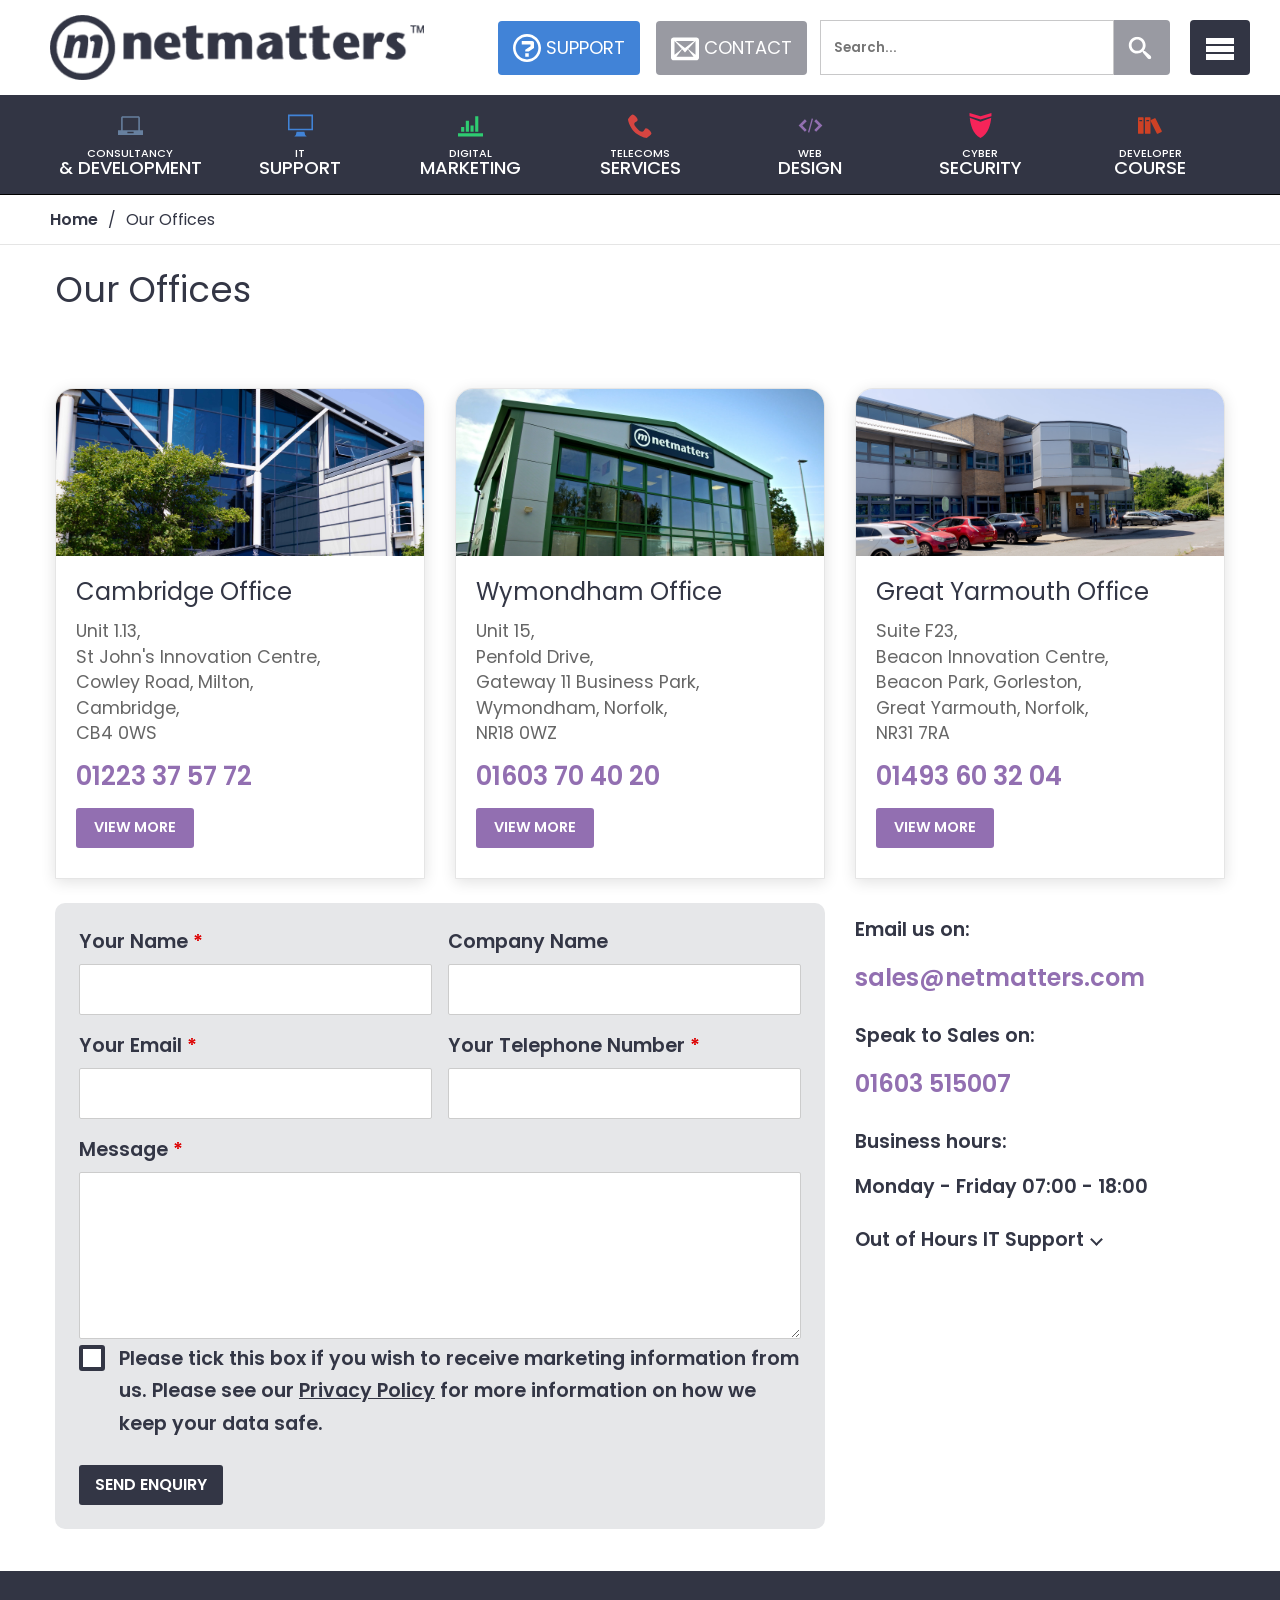
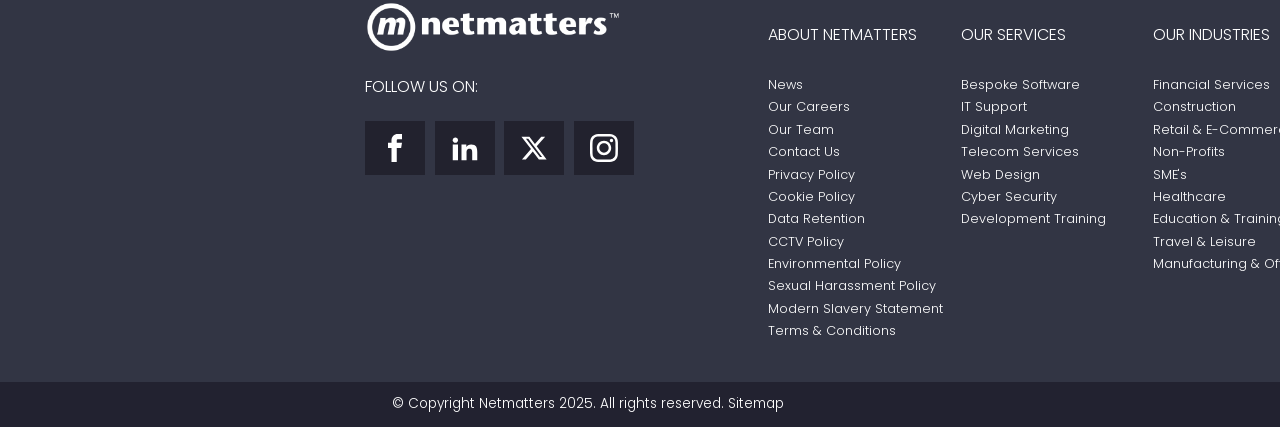
==== commit 959204cb: "." ====
--- a/contact.html
+++ b/contact.html
@@ -282,20 +282,28 @@
                     </details>
                 </div>
                 <form class="contact-form">
-                    <label for="contact-name">Your Name</label>
-                    <input id="contact-name" name="name" type="text" required>
-
-                    <label for="contact-company">Company Name</label>
-                    <input id="contact-company" name="company" type="text">
-
-                    <label for="contact-email">Your Email</label>
-                    <input id="contact-email" name="email" type="email" required>
-
-                    <label for="contact-phone">Your Telephone Number</label>
-                    <input id="contact-phone" name="phone" type="tel" required>
-
-                    <label for="contact-message">Message</label>
-                    <textarea id="contact-message" name="message" rows="5" required></textarea>
+                    <div class="contact-fields">
+                        <div class="contact-field">
+                            <label for="contact-name">Your Name <span class="required-star">*</span></label>
+                            <input id="contact-name" name="name" type="text" required>
+                        </div>
+                        <div class="contact-field">
+                            <label for="contact-company">Company Name</label>
+                            <input id="contact-company" name="company" type="text">
+                        </div>
+                        <div class="contact-field">
+                            <label for="contact-email">Your Email <span class="required-star">*</span></label>
+                            <input id="contact-email" name="email" type="email" required>
+                        </div>
+                        <div class="contact-field">
+                            <label for="contact-phone">Your Telephone Number <span class="required-star">*</span></label>
+                            <input id="contact-phone" name="phone" type="tel" required>
+                        </div>
+                        <div class="contact-field contact-message-field">
+                            <label for="contact-message">Message <span class="required-star">*</span></label>
+                            <textarea id="contact-message" name="message" rows="5" required></textarea>
+                        </div>
+                    </div>
 
                     <div class="contact-consent">
                         <input id="contact-consent" name="consent" type="checkbox">
@@ -303,6 +311,7 @@
                     </div>
                     <div class="contact-submit">
                         <button type="submit">Send Enquiry</button>
+                        <span class="required-message" hidden><span class="required-star">*</span> Fields Required</span>
                     </div>
                 </form>
             </section>
@@ -404,6 +413,7 @@
         </footer>
         <script src="js/side-nav.js"></script>
         <script src="js/header.js"></script>
+        <script src="js/form.js"></script>
     </body>
 </html>
 
--- a/css/styles.css
+++ b/css/styles.css
@@ -2851,7 +2851,7 @@
   object-position: center;
 }
 .contact-page .office-card .office-details {
-  padding: 18px 20px 20px;
+  padding: 18px 20px 30px;
 }
 .contact-page .office-card .office-name {
   margin: 0 0 10px;
@@ -2978,15 +2978,27 @@
   background: #e6e7e9;
   color: #333645;
 }
-.contact-page .contact-info .contact-form > label {
+.contact-page .contact-info .contact-form .required-star {
+  color: #d00;
+}
+.contact-page .contact-info .contact-form .contact-fields {
+  display: grid;
+  grid-template-columns: 1fr;
+  gap: 16px;
+}
+.contact-page .contact-info .contact-form .contact-field {
+  display: flex;
+  flex-direction: column;
+}
+.contact-page .contact-info .contact-form .contact-field label {
   margin: 0 0 8px;
   font-size: 1.2rem;
   font-weight: 600;
 }
-.contact-page .contact-info .contact-form > input,
-.contact-page .contact-info .contact-form > textarea {
+.contact-page .contact-info .contact-form .contact-field input,
+.contact-page .contact-info .contact-form .contact-field textarea {
   width: 100%;
-  margin: 0 0 16px;
+  box-sizing: border-box;
   padding: 10px;
   border: 1px solid #ccc;
   border-radius: 2px;
@@ -2994,10 +3006,10 @@
   font: inherit;
   font-size: 1.2rem;
 }
-.contact-page .contact-info .contact-form > input {
+.contact-page .contact-info .contact-form .contact-field input {
   min-height: 40px;
 }
-.contact-page .contact-info .contact-form > textarea {
+.contact-page .contact-info .contact-form .contact-field textarea {
   resize: vertical;
 }
 .contact-page .contact-info .contact-form .contact-consent {
@@ -3007,10 +3019,26 @@
   margin: 4px 0 24px;
 }
 .contact-page .contact-info .contact-form .contact-consent input {
+  display: grid;
   width: 26px;
   height: 26px;
+  box-sizing: border-box;
   flex: 0 0 26px;
   margin: 2px 0 0;
+  appearance: none;
+  place-items: center;
+  border: 4px solid #333645;
+  border-radius: 3px;
+  background: white;
+}
+.contact-page .contact-info .contact-form .contact-consent input:checked {
+  background: #333645;
+}
+.contact-page .contact-info .contact-form .contact-consent input:checked::after {
+  color: white;
+  content: "✓";
+  font-size: 18px;
+  line-height: 1;
 }
 .contact-page .contact-info .contact-form .contact-consent label {
   font-size: 1.2rem;
@@ -3072,21 +3100,45 @@
   }
 }
 @media (min-width: 992px) {
+  .contact-page .contact-title {
+    background: white;
+    color: #333645;
+  }
   .contact-page .office-list {
-    grid-template-columns: repeat(2, minmax(0, 1fr));
+    grid-template-columns: repeat(3, minmax(0, 1fr));
+    align-items: start;
     gap: 30px;
     padding-top: 54px;
-    padding-bottom: 54px;
+    padding-bottom: 24px;
   }
   .contact-page .contact-info {
-    grid-template-columns: minmax(0, 5fr) minmax(0, 7fr);
+    grid-template-columns: 1fr;
+    gap: 32px;
+    padding-top: 0;
+  }
+  .contact-page .contact-info .contact-form .contact-fields {
+    grid-template-columns: repeat(2, minmax(0, 1fr));
+  }
+  .contact-page .contact-info .contact-form .contact-message-field {
+    grid-column: 1/-1;
+  }
+}
+@media (min-width: 1260px) {
+  .contact-breadcrumb {
+    margin-top: 0;
+  }
+  .contact-page .contact-info {
+    grid-template-columns: repeat(3, minmax(0, 1fr));
+    column-gap: 30px;
     align-items: start;
-    gap: 32px;
-  }
-}
-@media (min-width: 1260px) {
-  .contact-page .office-list {
-    grid-template-columns: repeat(3, minmax(0, 1fr));
+  }
+  .contact-page .contact-info .contact-form {
+    grid-column: 1/3;
+    grid-row: 1;
+  }
+  .contact-page .contact-info .contact-summary {
+    grid-column: 3;
+    grid-row: 1;
   }
 }
 
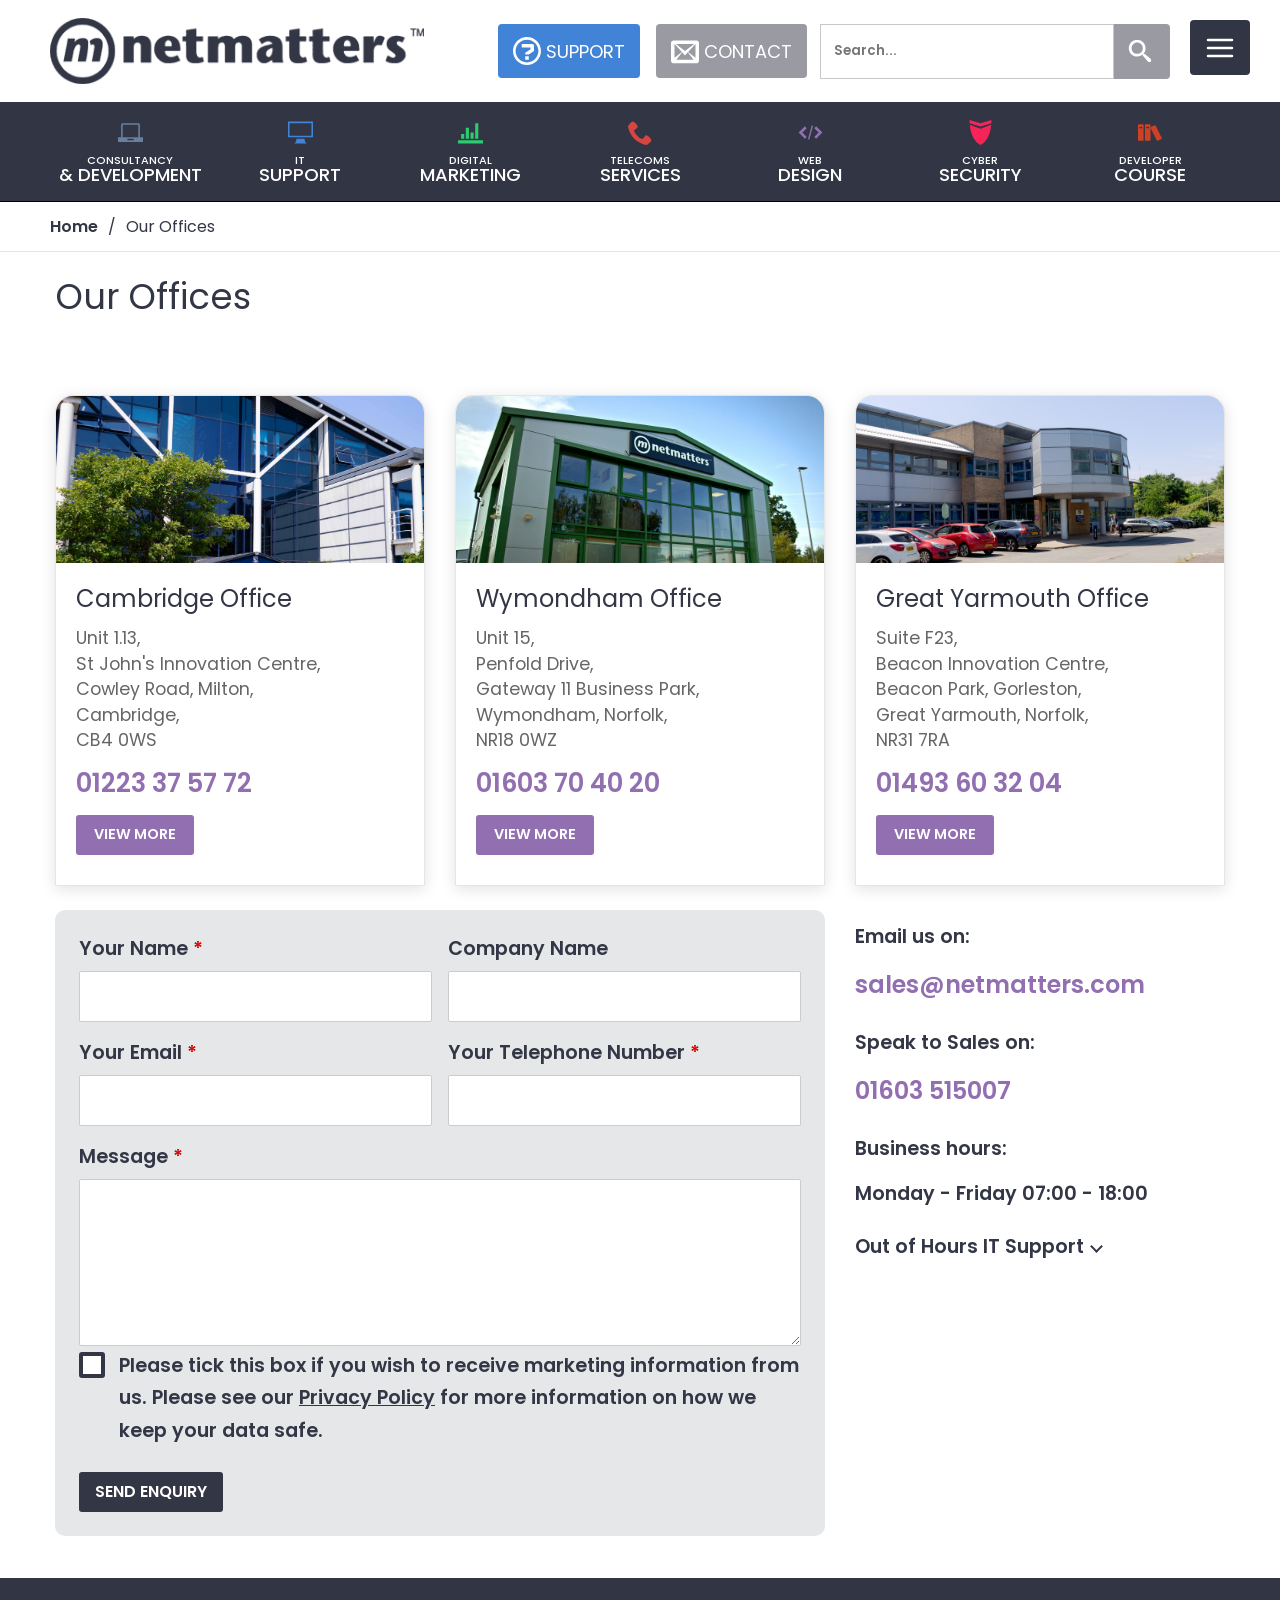
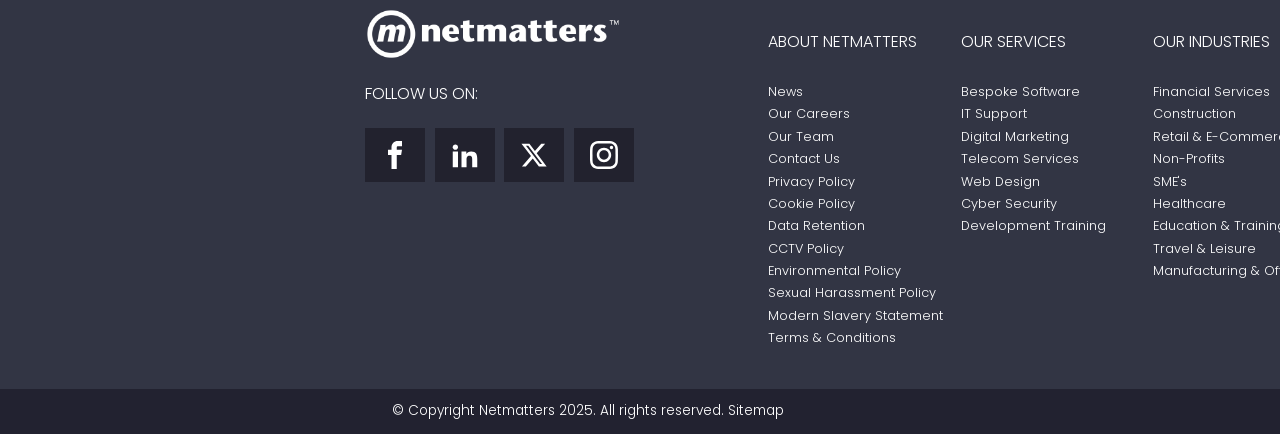
==== commit bafef077: ".." ====
--- a/contact.html
+++ b/contact.html
@@ -16,17 +16,17 @@
                     <a href="index.html" aria-label="Netmatters home"><img src="img/nmlogoblue.png" alt="Netmatters Logo"></a>
                 </div> <!--Header hides when scrolling down and appears when coming up-->
                 <div id="contact">
-                    <a id="head-contact" href="#" aria-label="contact">
+                    <a id="head-contact" href="contact.html" aria-label="contact">
                        <svg aria-hidden="true" viewBox="0 0 32 32"><use href="SVG/symbol-defs.svg#icon-phone"></use></svg>
                     </a>
                 </div>
                 <div id="support">
-                    <a id="head-support" href="#" aria-label="contact">
+                    <a id="head-support" href="contact.html" aria-label="contact">
                         <button><svg aria-hidden="true" viewBox="0 0 32 32"><use href="SVG/symbol-defs.svg#icon-question"></use></svg>SUPPORT</button>
                     </a>
                 </div>
                 <div id="contact-2">
-                    <a id="head-contact" href="#" aria-label="contact">
+                    <a id="head-contact" href="contact.html" aria-label="contact">
                         <button><svg aria-hidden="true" viewBox="0 0 32 32"><use href="SVG/symbol-defs.svg#icon-envelop"></use></svg>CONTACT</button>
                     </a>
                 </div>
@@ -35,7 +35,7 @@
                 </div>
                 <div id="side-nav">
                     <input type="checkbox" id="nav-toggle">
-                    <label for="nav-toggle" class="hamburger"><svg aria-hidden="true" viewBox="0 0 40 32"><use href="SVG/symbol-defs.svg#icon-menu"></use></svg></label>
+                    <label for="nav-toggle" class="hamburger"><svg class="menu-icon" aria-hidden="true" viewBox="0 0 32 32"><path d="M4 8H28M4 16H28M4 24H28" stroke="currentColor" stroke-width="2.5" stroke-linecap="round"/></svg><svg class="close-icon" aria-hidden="true" viewBox="0 0 32 32"><path d="M7 7L25 25M25 7L7 25" stroke="currentColor" stroke-width="2.5" stroke-linecap="round"/></svg></label>
                 </div>
                     <div class="search">
                         <input type="search" id="search-bar" placeholder="Search..."><button type="button" aria-label="Search"><svg aria-hidden="true" viewBox="0 0 40 32"><use href="SVG/symbol-defs.svg#icon-search"></use></svg></button>
--- a/css/styles.css
+++ b/css/styles.css
@@ -1940,6 +1940,7 @@
   display: none;
 }
 .header-top .hamburger {
+  position: relative;
   display: inline-flex;
   align-items: center;
   justify-content: center;
@@ -1947,6 +1948,7 @@
   cursor: pointer;
   width: 60px;
   height: 55px;
+  color: white;
   background-color: #323544;
   border-radius: 4px;
 }
@@ -1954,10 +1956,32 @@
   background-color: #1a1e30;
 }
 .header-top .hamburger svg {
-  display: block;
+  position: absolute;
+  top: 50%;
+  left: 50%;
   width: 40px;
   height: 32px;
-  fill: white;
+  transition: opacity 200ms ease, transform 200ms ease;
+}
+.header-top .hamburger svg path {
+  fill: none;
+  stroke: white;
+}
+.header-top .hamburger .menu-icon {
+  opacity: 1;
+  transform: translate(-50%, -50%) rotate(0) scale(1);
+}
+.header-top .hamburger .close-icon {
+  opacity: 0;
+  transform: translate(-50%, -50%) rotate(-90deg) scale(0.8);
+}
+.header-top #nav-toggle:checked + .hamburger .menu-icon {
+  opacity: 0;
+  transform: translate(-50%, -50%) rotate(90deg) scale(0.8);
+}
+.header-top #nav-toggle:checked + .hamburger .close-icon {
+  opacity: 1;
+  transform: translate(-50%, -50%) rotate(0) scale(1);
 }
 .header-top .search {
   display: flex;
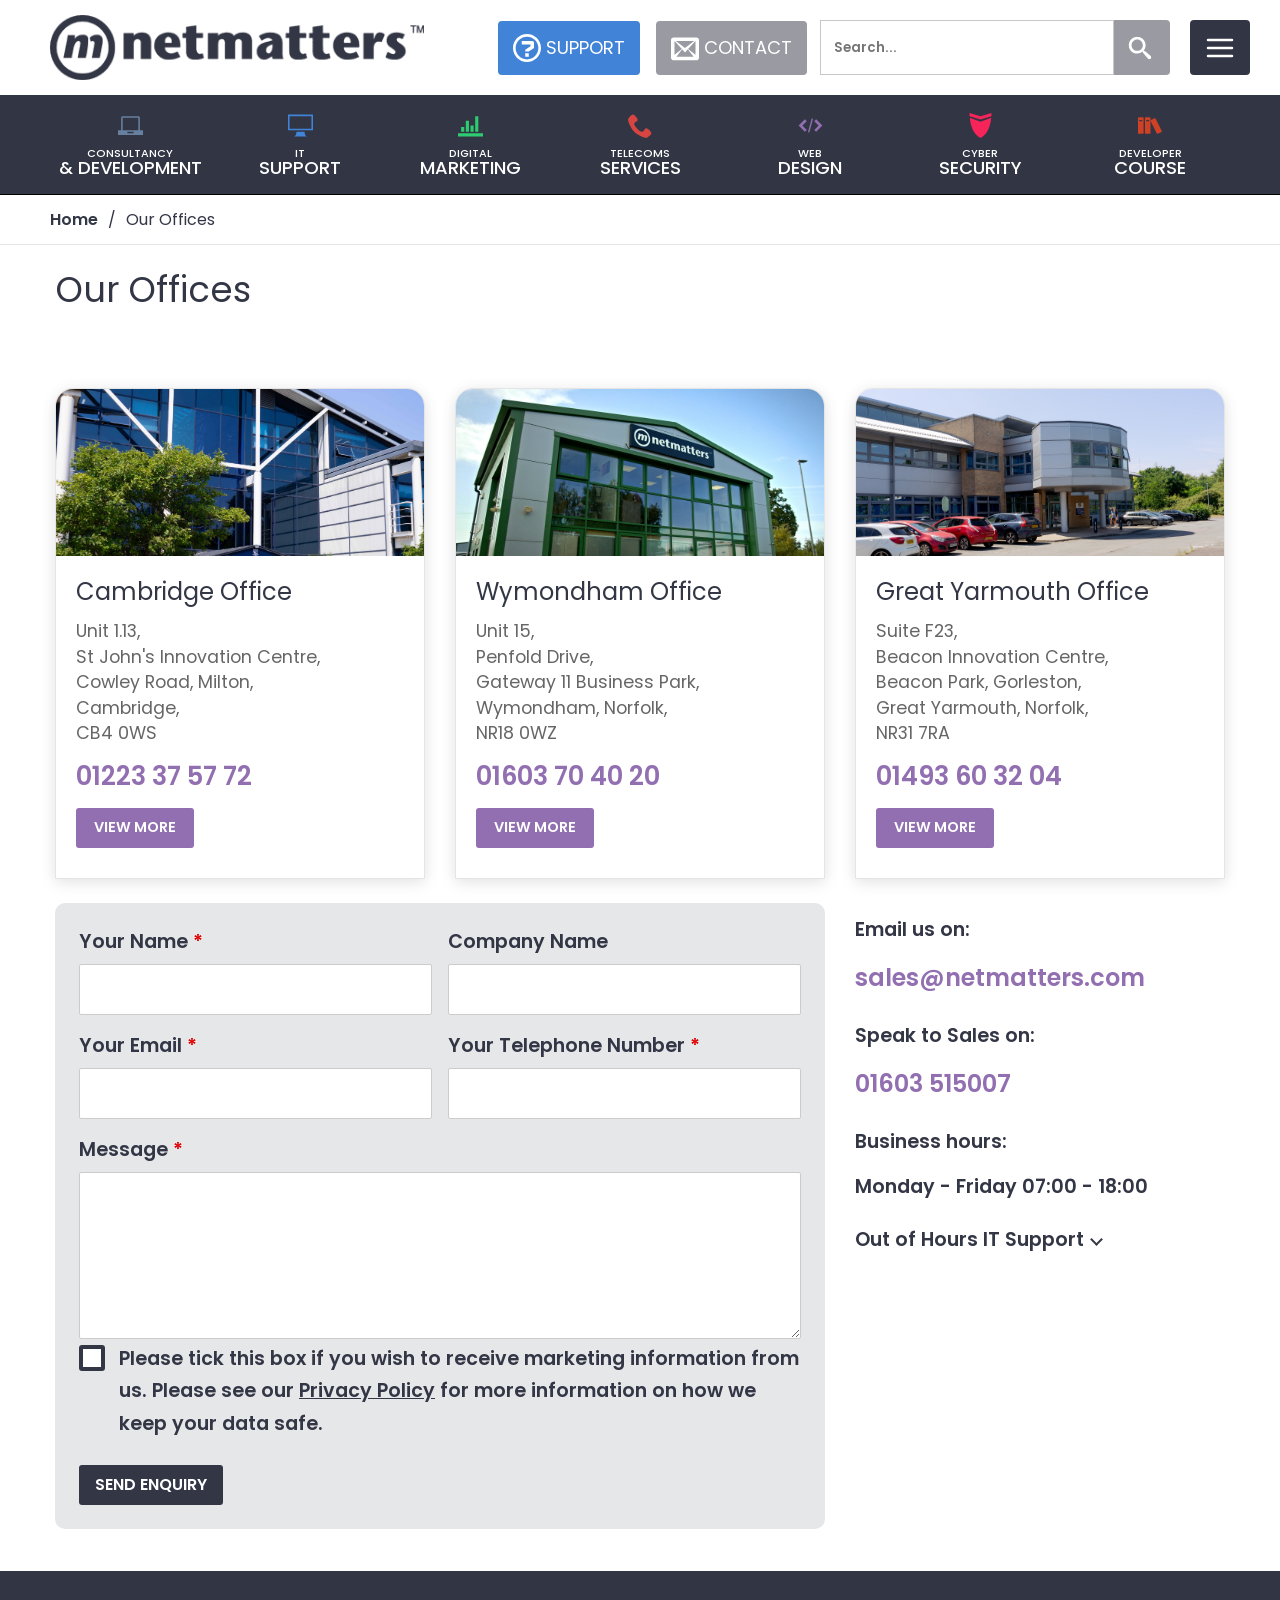
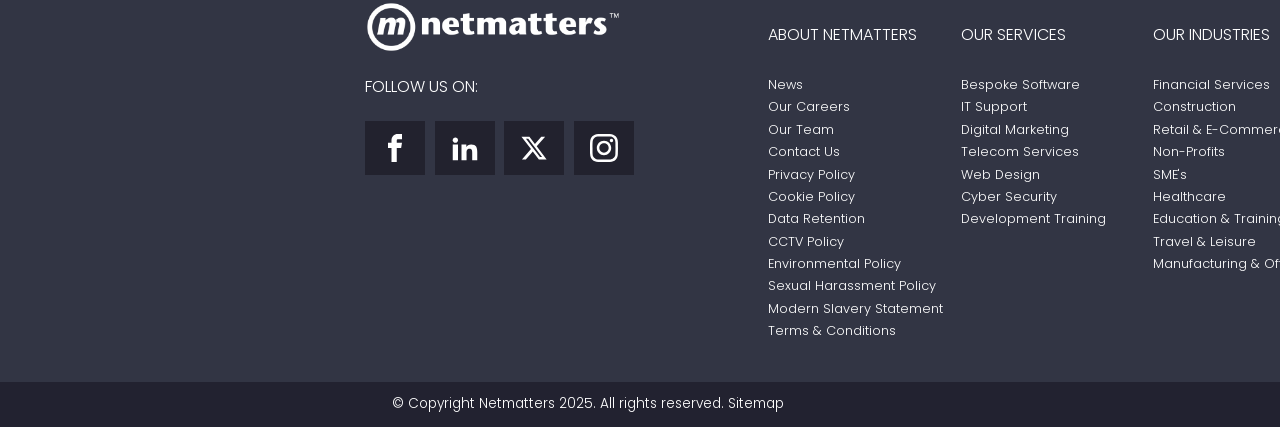
==== commit d8fee221: ".." ====
--- a/contact.html
+++ b/contact.html
@@ -224,7 +224,7 @@
                 <a href="#">Laptops 4 Learning</a>
             </section>
             <section class="side-nav-group">
-                <h3>CONTACT US</h3>
+                <h3><a class="side-nav-heading-link" href="contact.html">CONTACT US</a></h3>
                 <a href="#">Cambridge Office</a>
                 <a href="#">Wymondham Office</a>
                 <a href="#">Great Yarmouth Office</a>
--- a/css/styles.css
+++ b/css/styles.css
@@ -1961,7 +1961,7 @@
   left: 50%;
   width: 40px;
   height: 32px;
-  transition: opacity 200ms ease, transform 200ms ease;
+  transition: opacity 600ms ease, transform 600ms ease;
 }
 .header-top .hamburger svg path {
   fill: none;
@@ -2026,6 +2026,7 @@
 
 .main-nav {
   position: relative;
+  z-index: 20;
   display: none;
   flex-direction: row;
   align-items: center;
@@ -2340,6 +2341,16 @@
   font-weight: 600;
   text-transform: uppercase;
 }
+.side-nav .side-nav-group h3 .side-nav-heading-link {
+  all: unset;
+  cursor: pointer;
+}
+.side-nav .side-nav-group h3 .side-nav-heading-link::before {
+  content: none;
+}
+.side-nav .side-nav-group h3 .side-nav-heading-link:hover, .side-nav .side-nav-group h3 .side-nav-heading-link:focus-visible {
+  background: transparent;
+}
 .side-nav .side-nav-group a {
   display: flex;
   align-items: center;
@@ -2367,7 +2378,9 @@
   background: #323544;
 }
 
-.header {
+body > .header {
+  position: relative;
+  z-index: 2;
   background: white;
 }
 
@@ -2511,6 +2524,8 @@
     margin-left: auto;
     grid-column: 4/5;
     grid-row: auto;
+    display: flex;
+    align-items: center;
   }
   .header-top #contact {
     display: none;
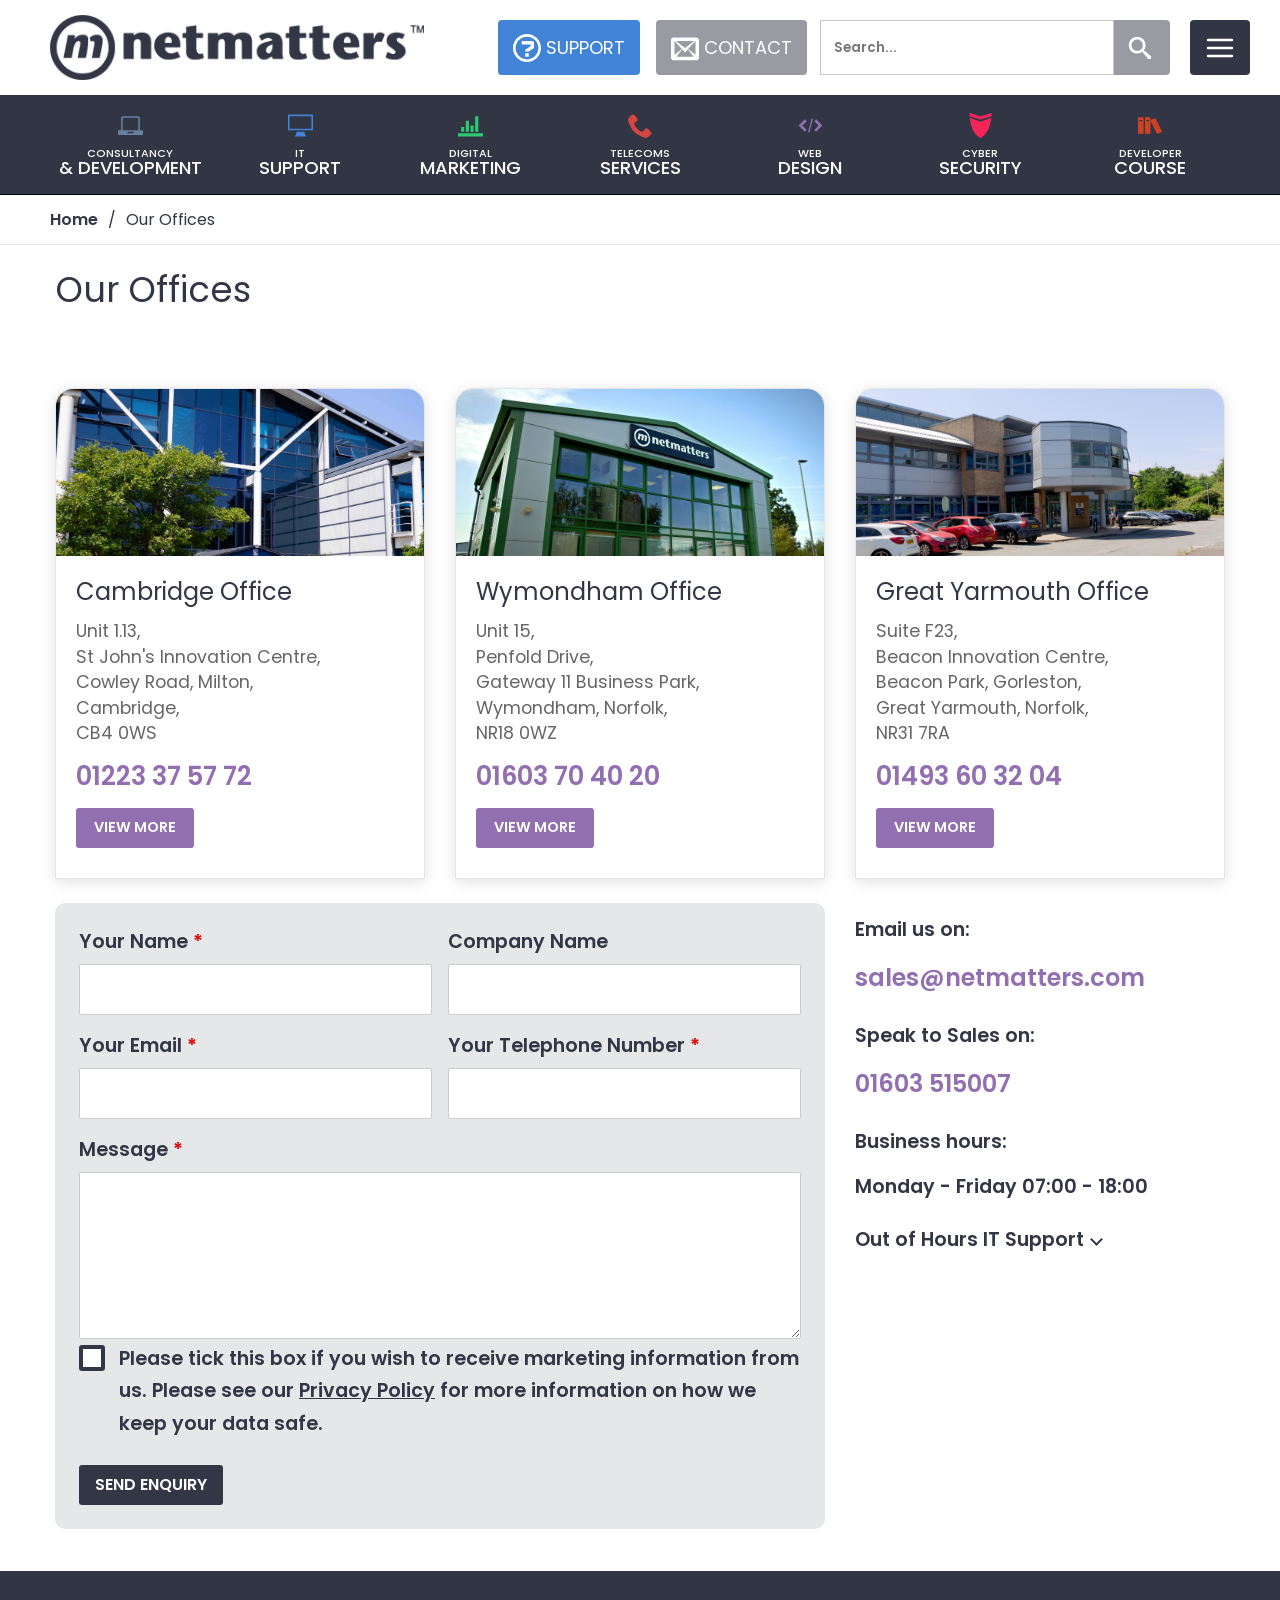
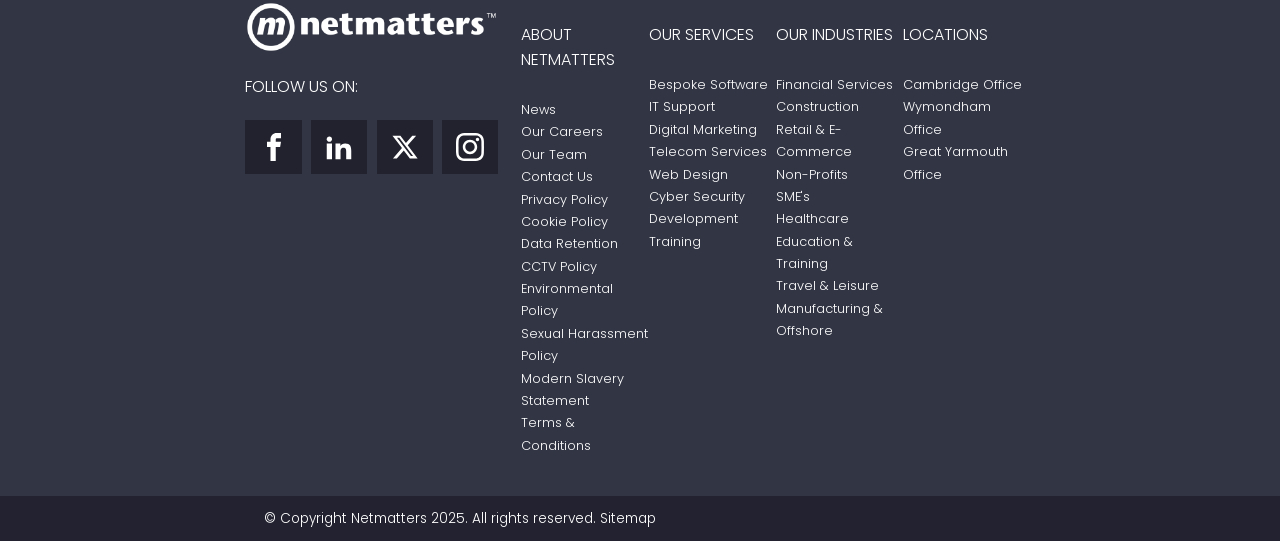
==== commit 8497c55e: "Validatyor" ====
--- a/contact.html
+++ b/contact.html
@@ -16,18 +16,18 @@
                     <a href="index.html" aria-label="Netmatters home"><img src="img/nmlogoblue.png" alt="Netmatters Logo"></a>
                 </div> <!--Header hides when scrolling down and appears when coming up-->
                 <div id="contact">
-                    <a id="head-contact" href="contact.html" aria-label="contact">
+                    <a id="head-contact-phone" href="contact.html" aria-label="contact">
                        <svg aria-hidden="true" viewBox="0 0 32 32"><use href="SVG/symbol-defs.svg#icon-phone"></use></svg>
                     </a>
                 </div>
                 <div id="support">
-                    <a id="head-support" href="contact.html" aria-label="contact">
-                        <button><svg aria-hidden="true" viewBox="0 0 32 32"><use href="SVG/symbol-defs.svg#icon-question"></use></svg>SUPPORT</button>
+                    <a id="head-support" class="header-action header-action--support" href="contact.html" aria-label="Support">
+                        <svg aria-hidden="true" viewBox="0 0 32 32"><use href="SVG/symbol-defs.svg#icon-question"></use></svg>SUPPORT
                     </a>
                 </div>
                 <div id="contact-2">
-                    <a id="head-contact" href="contact.html" aria-label="contact">
-                        <button><svg aria-hidden="true" viewBox="0 0 32 32"><use href="SVG/symbol-defs.svg#icon-envelop"></use></svg>CONTACT</button>
+                    <a id="head-contact" class="header-action header-action--contact" href="contact.html" aria-label="Contact">
+                        <svg aria-hidden="true" viewBox="0 0 32 32"><use href="SVG/symbol-defs.svg#icon-envelop"></use></svg>CONTACT
                     </a>
                 </div>
                 <div id="search-btn">
@@ -43,7 +43,7 @@
             </header>
             <div class="main-nav">
                 <div class="nav-item nav-con-dev">
-                    <button id="nav-con-dev"><svg aria-hidden="true" viewBox="0 0 32 32"><use href="SVG/symbol-defs.svg#icon-laptop"></use></svg><h3 id="top-words">CONSULTANCY</h3><h3 id="bottom-words">& DEVELOPMENT</h3></button>
+                    <button id="nav-con-dev"><svg aria-hidden="true" viewBox="0 0 32 32"><use href="SVG/symbol-defs.svg#icon-laptop"></use></svg><span class="top-words">CONSULTANCY</span><span class="bottom-words">&amp; DEVELOPMENT</span></button>
                     <div class="dropdown">
                         <h4 class="drop-header">Our Consultancy & Development Services</h4>
                         <div class="dropdown-item"><svg aria-hidden="true"><use href="SVG/symbol-defs.svg#icon-cogs"></use></svg><a href="#">Bespoke CRM</a></div>
@@ -62,7 +62,7 @@
                     </div>
                 </div>
                 <div class="nav-item nav-it-support">
-                    <button id="nav-it-support"><svg aria-hidden="true" viewBox="0 0 32 32"><use href="SVG/symbol-defs.svg#icon-display"></use></svg><h3 id="top-words">IT</h3><h3 id="bottom-words">SUPPORT</h3></button>
+                    <button id="nav-it-support"><svg aria-hidden="true" viewBox="0 0 32 32"><use href="SVG/symbol-defs.svg#icon-display"></use></svg><span class="top-words">IT</span><span class="bottom-words">SUPPORT</span></button>
                     <div class="dropdown">
                         <h4 class="drop-header">Our IT Support Services</h4>
                         <div class="dropdown-item"><svg aria-hidden="true"><use href="SVG/symbol-defs.svg#icon-headphones"></use></svg><a href="#">Managed IT Support</a></div>
@@ -74,7 +74,7 @@
                     </div>
                 </div>
                 <div class="nav-item nav-marketing">
-                    <button id="nav-marketing"><svg aria-hidden="true" viewBox="0 0 32 32"><use href="SVG/symbol-defs.svg#icon-stats-bars"></use></svg><h3 id="top-words">DIGITAL</h3><h3 id="bottom-words">MARKETING</h3></button>
+                    <button id="nav-marketing"><svg aria-hidden="true" viewBox="0 0 32 32"><use href="SVG/symbol-defs.svg#icon-stats-bars"></use></svg><span class="top-words">DIGITAL</span><span class="bottom-words">MARKETING</span></button>
                     <div class="dropdown">
                         <h4 class="drop-header">Our Digital Marketing Services</h4>
                         <div class="dropdown-item"><svg aria-hidden="true"><use href="SVG/symbol-defs.svg#icon-search"></use></svg><a href="#">Search Engine Optimisation (SEO)</a></div>
@@ -86,7 +86,7 @@
                     </div>
                 </div>
                 <div class="nav-item nav-telecoms">
-                    <button id="nav-telecoms"><svg aria-hidden="true" viewBox="0 0 32 32"><use href="SVG/symbol-defs.svg#icon-phone"></use></svg><h3 id="top-words">TELECOMS</h3><h3 id="bottom-words">SERVICES</h3></button>
+                    <button id="nav-telecoms"><svg aria-hidden="true" viewBox="0 0 32 32"><use href="SVG/symbol-defs.svg#icon-phone"></use></svg><span class="top-words">TELECOMS</span><span class="bottom-words">SERVICES</span></button>
                     <div class="dropdown">
                         <h4 class="drop-header">Our Telecoms Services</h4>
                         <div class="dropdown-item"><svg aria-hidden="true"><use href="SVG/symbol-defs.svg#icon-mobile"></use></svg><a href="#">Business Mobile</a></div>
@@ -98,7 +98,7 @@
                     </div>
                 </div>
                 <div class="nav-item nav-design">
-                    <button id="nav-design"><svg aria-hidden="true" viewBox="0 0 40 32"><use href="SVG/symbol-defs.svg#icon-embed2"></use></svg><h3 id="top-words">WEB</h3><h3 id="bottom-words">DESIGN</h3></button>
+                    <button id="nav-design"><svg aria-hidden="true" viewBox="0 0 40 32"><use href="SVG/symbol-defs.svg#icon-embed2"></use></svg><span class="top-words">WEB</span><span class="bottom-words">DESIGN</span></button>
                     <div class="dropdown">
                         <h4 class="drop-header">Our Web Design Services</h4>
                         <div class="dropdown-item"><svg aria-hidden="true"><use href="SVG/symbol-defs.svg#icon-pencil"></use></svg><a href="#">Bespoke Website Design</a></div>
@@ -110,7 +110,7 @@
                     </div>
                 </div>
                 <div class="nav-item nav-cyber">
-                    <button id="nav-cyber"><svg aria-hidden="true" viewBox="0 0 32 32"><use href="SVG/symbol-defs.svg#icon-shield"></use></svg><h3 id="top-words">CYBER</h3><h3 id="bottom-words">SECURITY</h3></button>
+                    <button id="nav-cyber"><svg aria-hidden="true" viewBox="0 0 32 32"><use href="SVG/symbol-defs.svg#icon-shield"></use></svg><span class="top-words">CYBER</span><span class="bottom-words">SECURITY</span></button>
                     <div class="dropdown">
                         <h4 class="drop-header">Our Cyber Security Services</h4>
                         <div class="dropdown-item"><svg aria-hidden="true"><use href="SVG/symbol-defs.svg#icon-files-empty"></use></svg><a href="#">Cyber Security Assessment</a></div>
@@ -122,7 +122,7 @@
                     </div>
                 </div>
                 <div class="nav-item nav-developer">
-                    <button id="nav-developer"><svg aria-hidden="true" viewBox="0 0 36 32"><use href="SVG/symbol-defs.svg#icon-books"></use></svg><h3 id="top-words">DEVELOPER</h3><h3 id="bottom-words">COURSE</h3></button>
+                    <button id="nav-developer"><svg aria-hidden="true" viewBox="0 0 36 32"><use href="SVG/symbol-defs.svg#icon-books"></use></svg><span class="top-words">DEVELOPER</span><span class="bottom-words">COURSE</span></button>
                     <div class="dropdown">
                         <h4 class="drop-header">Our Developer Course Services</h4>
                         <div class="dropdown-item"><svg aria-hidden="true"><use href="SVG/symbol-defs.svg#icon-laptop"></use></svg><a href="#">Train For A Career In Tech</a></div>
@@ -348,7 +348,7 @@
                                 <li id="news"><a href="#">News</a></li>
                                 <li id="careers"><a href="#">Our Careers</a></li>
                                 <li id="team"><a href="#">Our Team</a></li>
-                                <li id="contact"><a href="#">Contact Us</a></li>
+                                <li id="footer-contact"><a href="#">Contact Us</a></li>
                                 <li id="privacy"><a href="#">Privacy Policy</a></li>
                                 <li id="cookie"><a href="#">Cookie Policy</a></li>
                                 <li id="data"><a href="#">Data Retention</a></li>
@@ -366,10 +366,10 @@
                         <div class="about-links">
                             <ul>
                                 <li id="software"><a href="#">Bespoke Software</a></li>
-                                <li id="support"><a href="#">IT Support</a></li>
-                                <li id="marketing"><a href="#">Digital Marketing</a></li>
+                                <li id="footer-support"><a href="#">IT Support</a></li>
+                                <li id="footer-marketing"><a href="#">Digital Marketing</a></li>
                                 <li id="telecom"><a href="#">Telecom Services</a></li>
-                                <li id="design"><a href="#">Web Design</a></li>
+                                <li id="footer-design"><a href="#">Web Design</a></li>
                                 <li id="Cyber"><a href="#">Cyber Security</a></li>
                                 <li id="develop"><a href="#">Development Training</a></li>
                             </ul>
--- a/css/styles.css
+++ b/css/styles.css
@@ -158,7 +158,7 @@
 @media (min-width: 1260px) {
   footer {
     display: grid;
-    grid-template-columns: 353px 400px 400px 400px 350px;
+    grid-template-columns: minmax(0, 353fr) minmax(0, 400fr) minmax(0, 400fr) minmax(0, 400fr) minmax(0, 350fr);
     grid-template-rows: 1fr 45px;
   }
   footer .copyright {
@@ -174,7 +174,14 @@
   footer .container {
     grid-column-start: 3;
     grid-column-end: 5;
+    width: 100%;
+    min-width: 0;
     max-width: 800px;
+  }
+}
+@media (min-width: 1903px) {
+  footer {
+    grid-template-columns: 353px 400px 400px 400px 350px;
   }
 }
 @media (min-width: 768px) {
@@ -248,20 +255,26 @@
   background-color: #1b1b1b;
 }
 .welcome-btn #why-btn {
+  display: inline-flex;
+  align-items: center;
   padding: 16px 25px;
   font-size: 1.2rem;
   color: white;
   background-color: rgba(27, 27, 27, 0.35);
   border-radius: 6px;
   border: none;
+  text-decoration: none;
 }
 .welcome-btn #culture-btn {
+  display: inline-flex;
+  align-items: center;
   padding: 16px 25px;
   font-size: 1.2rem;
   color: white;
   background-color: rgba(27, 27, 27, 0.35);
   border-radius: 6px;
   border: none;
+  text-decoration: none;
 }
 
 .stars {
@@ -314,23 +327,29 @@
   padding-bottom: 3rem;
 }
 .buttons #google-rev {
+  display: inline-flex;
+  align-items: center;
   padding: 16px 25px;
   font-size: 1.2rem;
   color: white;
   background-color: #4387f6;
   border-radius: 6px;
   border: none;
+  text-decoration: none;
 }
 .buttons #google-rev:hover {
   background-color: #3970c7;
 }
 .buttons #trust-rev {
+  display: inline-flex;
+  align-items: center;
   padding: 16px 25px;
   font-size: 1.2rem;
   color: white;
   background-color: #00b67b;
   border-radius: 6px;
   border: none;
+  text-decoration: none;
 }
 .buttons #trust-rev:hover {
   background-color: #019264;
@@ -483,60 +502,60 @@
 .banner--grey {
   --banner-image: url("../img/NMgrey.jpeg");
 }
-.banner--grey.banner .container button {
+.banner--grey.banner .container button, .banner--grey.banner .container .banner-cta {
   background-color: #F7B322;
 }
-.banner--grey.banner .container button:hover {
+.banner--grey.banner .container button:hover, .banner--grey.banner .container .banner-cta:hover {
   background-color: #d49b1f;
 }
 
 .banner--blue {
   --banner-image: url("../img/NMblue.jpeg");
 }
-.banner--blue.banner .container button {
+.banner--blue.banner .container button, .banner--blue.banner .container .banner-cta {
   background-color: #4183D7;
 }
-.banner--blue.banner .container button:hover {
+.banner--blue.banner .container button:hover, .banner--blue.banner .container .banner-cta:hover {
   background-color: #3770b9;
 }
 
 .banner--green {
   --banner-image: url("../img/NMgreen.jpeg");
 }
-.banner--green.banner .container button {
+.banner--green.banner .container button, .banner--green.banner .container .banner-cta {
   background-color: #2ECC71;
 }
-.banner--green.banner .container button:hover {
+.banner--green.banner .container button:hover, .banner--green.banner .container .banner-cta:hover {
   background-color: #239e57;
 }
 
 .banner--red {
   --banner-image: url("../img/NMred.jpeg");
 }
-.banner--red.banner .container button {
+.banner--red.banner .container button, .banner--red.banner .container .banner-cta {
   background-color: #D64541;
 }
-.banner--red.banner .container button:hover {
+.banner--red.banner .container button:hover, .banner--red.banner .container .banner-cta:hover {
   background-color: #922f2c;
 }
 
 .banner--purple {
   --banner-image: url("../img/NMpurple.jpeg");
 }
-.banner--purple.banner .container button {
+.banner--purple.banner .container button, .banner--purple.banner .container .banner-cta {
   background-color: #926FB1;
 }
-.banner--purple.banner .container button:hover {
+.banner--purple.banner .container button:hover, .banner--purple.banner .container .banner-cta:hover {
   background-color: #6f5486;
 }
 
 .banner--pink {
   --banner-image: url("../img/NMpink.jpeg");
 }
-.banner--pink.banner .container button {
+.banner--pink.banner .container button, .banner--pink.banner .container .banner-cta {
   background-color: #F62459;
 }
-.banner--pink.banner .container button:hover {
+.banner--pink.banner .container button:hover, .banner--pink.banner .container .banner-cta:hover {
   background-color: #c21b45;
 }
 
@@ -572,6 +591,7 @@
   padding: 50px 20px;
 }
 
+.banner .container h1,
 .banner .container h2 {
   font-size: 40px;
   line-height: 1.1;
@@ -591,22 +611,27 @@
   padding: 0;
 }
 
-.banner .container button {
+.banner .container button,
+.banner .container .banner-cta {
+  display: inline-block;
   padding: 18px 25px;
   font-size: large;
   color: white;
   background-color: #926fb1;
   border-radius: 4px;
   border: none;
-}
-.banner .container button .arrow {
+  text-decoration: none;
+}
+.banner .container button .arrow,
+.banner .container .banner-cta .arrow {
   width: 22px;
   height: 22px;
   margin-left: 10px;
   fill: currentColor;
   vertical-align: middle;
 }
-.banner .container button:hover {
+.banner .container button:hover,
+.banner .container .banner-cta:hover {
   background-color: #7a5c94;
 }
 
@@ -629,6 +654,7 @@
     justify-content: center;
     padding: 15px;
   }
+  .banner .container h1,
   .banner .container h2 {
     text-align: left;
     font-size: 65px;
@@ -1506,6 +1532,8 @@
   color: #CE4125;
 }
 .services #view-work {
+  display: inline-flex;
+  text-decoration: none;
   font-size: 1.5rem;
   font-weight: 600;
   color: #323544;
@@ -1523,12 +1551,7 @@
   vertical-align: center;
   fill: currentColor;
 }
-.services #view-work a {
-  text-decoration: none;
-  color: #323544;
-  padding-bottom: 5px;
-}
-.services #view-work a:hover {
+.services #view-work:hover {
   text-decoration: underline;
 }
 @media (min-width: 768px) {
@@ -1737,6 +1760,8 @@
   transition: 0.5s ease;
 }
 .latest-news #view-all {
+  display: inline-flex;
+  text-decoration: none;
   font-size: 1.5rem;
   font-weight: 600;
   color: #323544;
@@ -1756,12 +1781,7 @@
   vertical-align: center;
   fill: currentColor;
 }
-.latest-news #view-all a {
-  text-decoration: none;
-  color: #323544;
-  padding-bottom: 5px;
-}
-.latest-news #view-all a:hover {
+.latest-news #view-all:hover {
   text-decoration: underline;
 }
 .latest-news .posts {
@@ -1772,7 +1792,7 @@
   border-top: solid 1px rgb(212, 212, 212);
   margin: 0 35px 10px;
 }
-.latest-news .posts #avatar {
+.latest-news .posts .avatar {
   grid-column-start: 1;
   grid-column-end: 2;
   grid-row-start: 1;
@@ -1781,7 +1801,7 @@
   height: auto;
   object-fit: cover;
 }
-.latest-news .posts #posted {
+.latest-news .posts .posted {
   grid-column-start: 2;
   grid-column-end: 4;
   grid-row-start: 1;
@@ -1793,7 +1813,7 @@
   padding-top: 30px;
   margin: 0 0 0 10px;
 }
-.latest-news .posts #date {
+.latest-news .posts .date {
   grid-column-start: 2;
   grid-column-end: 4;
   grid-row-start: 2;
@@ -2190,15 +2210,16 @@
   height: 25px;
   margin: 10px 0;
 }
-.main-nav button h3 {
+.main-nav button .top-words,
+.main-nav button .bottom-words {
   margin: 0;
   font-weight: 500;
   line-height: 1;
 }
-.main-nav button #top-words {
+.main-nav button .top-words {
   font-size: 11px;
 }
-.main-nav button #bottom-words {
+.main-nav button .bottom-words {
   font-size: 18px;
   padding-bottom: 10px;
 }
@@ -2616,11 +2637,21 @@
     grid-row: auto;
   }
   .header-top #support a {
+    display: inline-flex;
+    align-items: center;
+    gap: 5px;
     width: auto;
-    height: auto;
-    padding: 0;
-    color: #323544;
+    height: 55px;
+    padding: 13px 15px;
+    color: white;
+    font-size: 18px;
+    font-weight: 400;
+    border-radius: 4px;
+    background-color: #4183D7;
     text-decoration: none;
+  }
+  .header-top #support a:hover {
+    background-color: #3970C7;
   }
   .header-top #support svg {
     width: 28px;
@@ -2634,11 +2665,21 @@
     grid-row: auto;
   }
   .header-top #contact-2 a {
+    display: inline-flex;
+    align-items: center;
+    gap: 5px;
     width: auto;
-    height: auto;
-    padding: 0;
-    color: #323544;
+    height: 55px;
+    padding: 13px 15px;
+    color: white;
+    font-size: 18px;
+    font-weight: 400;
+    border-radius: 4px;
+    background-color: #999AA2;
     text-decoration: none;
+  }
+  .header-top #contact-2 a:hover {
+    background-color: #85868D;
   }
   .header-top #support a:hover,
   .header-top #contact-2 a:hover {
@@ -2655,27 +2696,11 @@
     gap: 5px;
     padding: 13px 15px;
   }
-  .header-top #support button {
-    background-color: #4183D7;
-    color: white;
-    font-size: 18px;
-    font-weight: 400;
-    border: none;
-    border-radius: 4px;
-  }
-  .header-top #support button:hover {
-    background-color: #3970C7;
-  }
-  .header-top #contact-2 button {
-    background-color: #999AA2;
-    color: white;
-    font-size: 18px;
-    font-weight: 400;
-    border: none;
-    border-radius: 4px;
-  }
-  .header-top #contact-2 button:hover {
-    background-color: #85868D;
+  .header-top #support svg,
+  .header-top #contact-2 svg {
+    fill: currentColor;
+    width: 28px;
+    height: 28px;
   }
   .header-top .search {
     display: none;
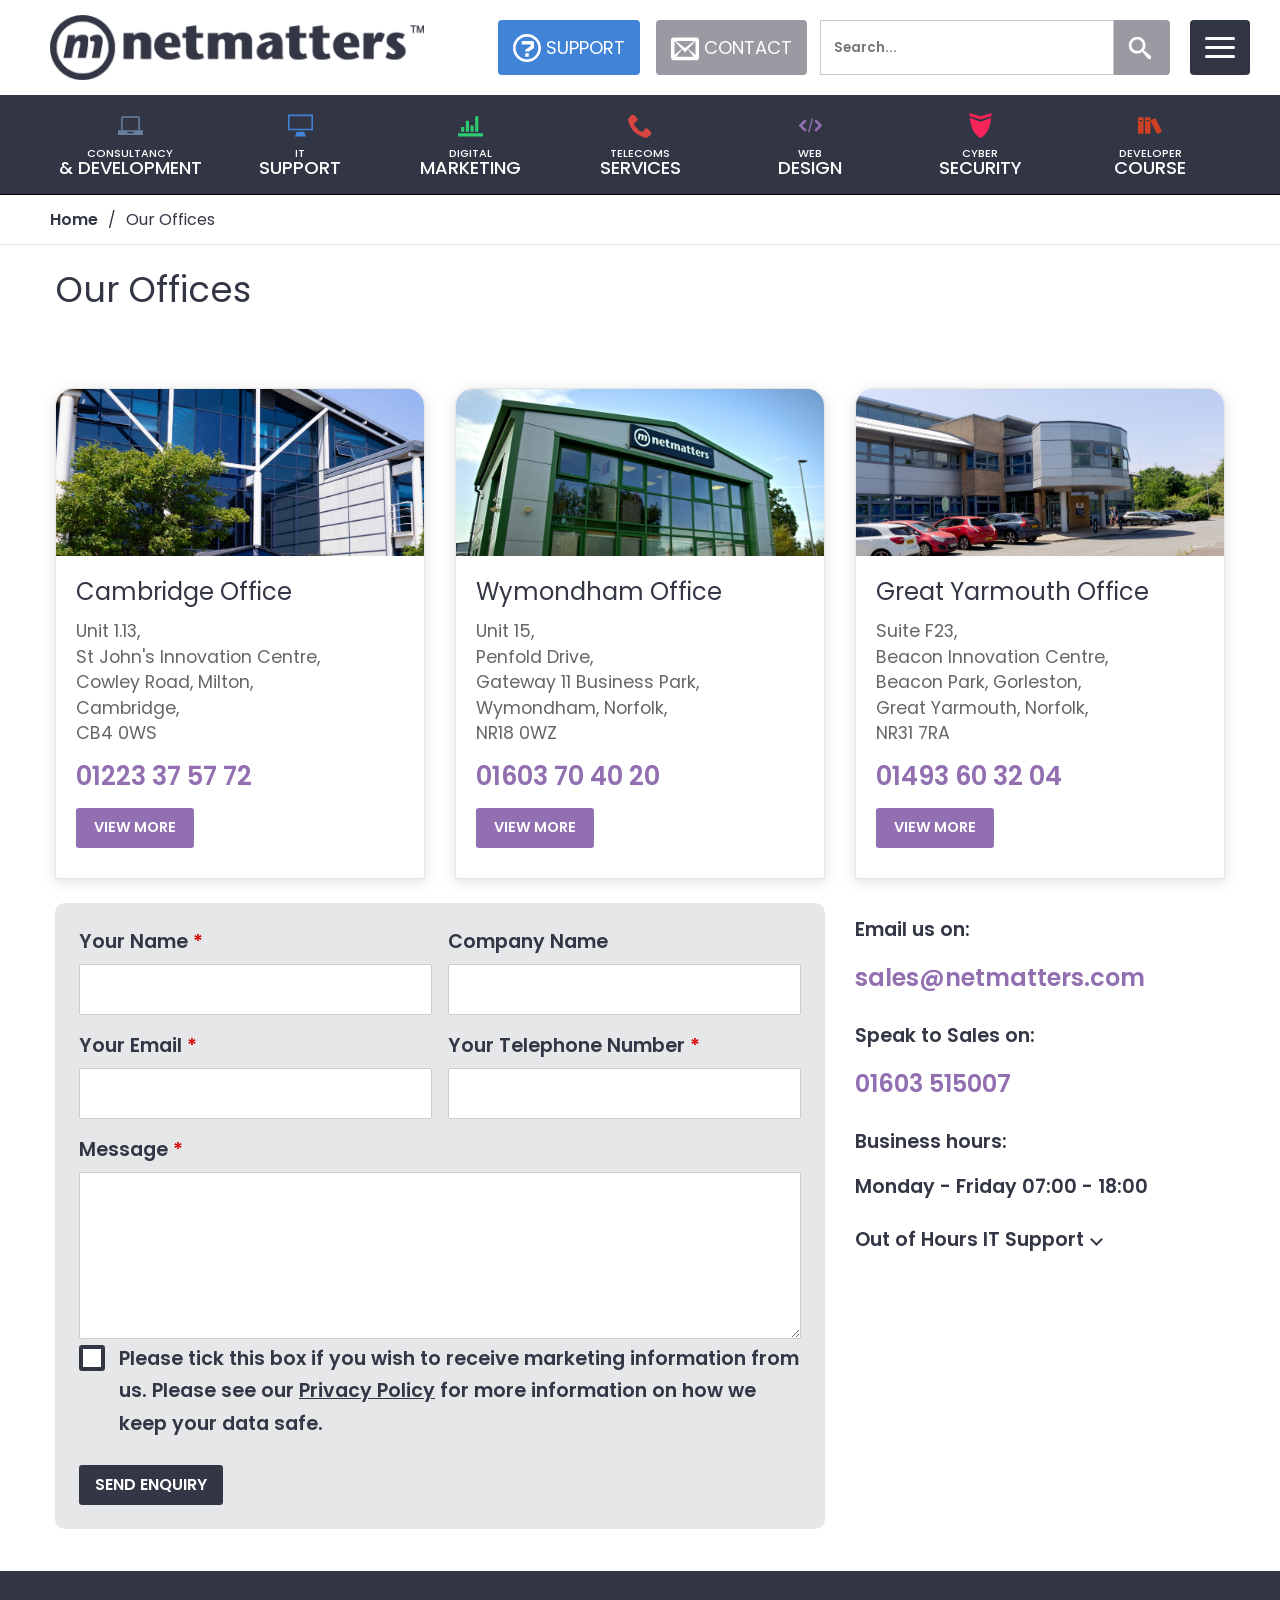
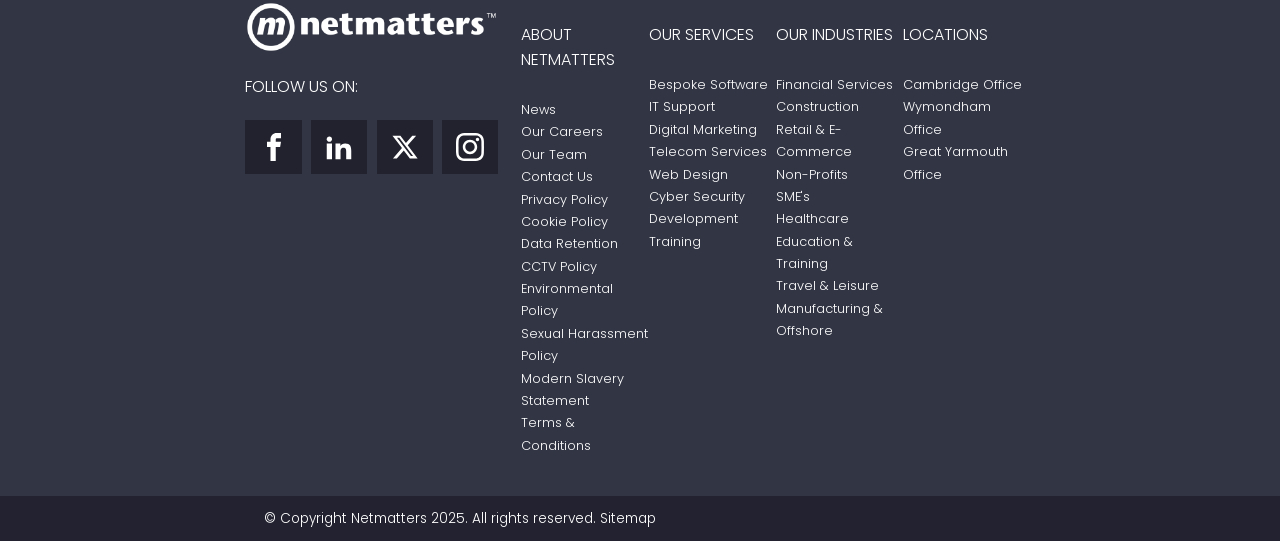
==== commit 6df1e8fd: ".." ====
--- a/contact.html
+++ b/contact.html
@@ -35,7 +35,7 @@
                 </div>
                 <div id="side-nav">
                     <input type="checkbox" id="nav-toggle">
-                    <label for="nav-toggle" class="hamburger"><svg class="menu-icon" aria-hidden="true" viewBox="0 0 32 32"><path d="M4 8H28M4 16H28M4 24H28" stroke="currentColor" stroke-width="2.5" stroke-linecap="round"/></svg><svg class="close-icon" aria-hidden="true" viewBox="0 0 32 32"><path d="M7 7L25 25M25 7L7 25" stroke="currentColor" stroke-width="2.5" stroke-linecap="round"/></svg></label>
+                    <label for="nav-toggle" class="hamburger" aria-label="Toggle menu"><span></span><span></span><span></span></label>
                 </div>
                     <div class="search">
                         <input type="search" id="search-bar" placeholder="Search..."><button type="button" aria-label="Search"><svg aria-hidden="true" viewBox="0 0 40 32"><use href="SVG/symbol-defs.svg#icon-search"></use></svg></button>
@@ -416,4 +416,3 @@
         <script src="js/form.js"></script>
     </body>
 </html>
-
--- a/css/styles.css
+++ b/css/styles.css
@@ -11,6 +11,14 @@
   font-family: "Poppins", sans-serif;
 }
 
+a,
+button,
+label,
+input[type=checkbox],
+input[type=radio] {
+  cursor: pointer;
+}
+
 * {
   box-sizing: border-box;
 }
@@ -95,6 +103,7 @@
   display: flex;
   flex-direction: row;
   align-items: flex-start;
+  padding-left: 15px;
 }
 footer #nmlogo img {
   width: min(16em, 100%);
@@ -187,6 +196,9 @@
 @media (min-width: 768px) {
   footer .footer-info {
     margin: 0 3%;
+  }
+  footer #nmlogo {
+    padding-left: 0;
   }
   footer .socials h4 {
     padding-left: 0;
@@ -496,7 +508,7 @@
 .banner {
   --banner-image: url("../img/building.jpeg");
   min-height: 550px;
-  background: linear-gradient(90deg, rgba(0, 0, 0, 0.9) 0, rgba(0, 0, 0, 0.75) 35em, rgba(0, 0, 0, 0) 50em), var(--banner-image) center/cover;
+  background: linear-gradient(90deg, rgba(0, 0, 0, 0.65) 0%, rgba(0, 0, 0, 0.45) 100%), var(--banner-image) center/cover;
 }
 
 .banner--grey {
@@ -676,9 +688,10 @@
   display: flex;
   flex-direction: row;
   align-items: center;
-  overflow-x: hidden;
+  overflow-x: clip;
+  overflow-y: visible;
   padding: 4rem 2rem;
-  gap: 4em;
+  gap: 6em;
   background-color: rgb(247, 247, 247);
 }
 .clients img {
@@ -692,10 +705,88 @@
   padding: 0;
   margin: 0;
 }
-.clients img:hover {
-  filter: grayscale(0);
-}
-
+.clients .client {
+  position: relative;
+  display: block;
+  flex: 0 0 auto;
+  color: white;
+  text-decoration: none;
+}
+.clients .client img {
+  filter: grayscale(1);
+}
+.clients .client .client-info {
+  display: none;
+  position: absolute;
+  bottom: calc(100% + 30px);
+  left: 50%;
+  width: 280px;
+  padding: 20px;
+  transform: translateX(-50%);
+  background-color: #323544;
+  text-align: center;
+  z-index: 1;
+}
+.clients .client .client-info::after {
+  content: "";
+  position: absolute;
+  top: 100%;
+  left: 50%;
+  border: 20px solid transparent;
+  border-top-color: #323544;
+  transform: translateX(-50%);
+}
+.clients .client h3 {
+  margin: 0 0 12px;
+  font-size: 18px;
+}
+.clients .client p {
+  margin: 0 0 16px;
+  font-size: 14px;
+}
+.clients .client .client-info > span {
+  display: flex;
+  align-items: center;
+  justify-content: center;
+  gap: 8px;
+  padding: 12px;
+  border-radius: 3px;
+  font-size: 16px;
+  font-weight: 500;
+}
+.clients .client .case-study--orange {
+  background-color: #F7B322;
+}
+.clients .client .case-study--blue {
+  background-color: #4183D7;
+}
+.clients .client .case-study--green {
+  background-color: #2ECC71;
+}
+.clients .client .case-study--purple {
+  background-color: #926FB1;
+}
+.clients .client .case-study-arrow {
+  font-size: 22px;
+  line-height: 1;
+}
+
+@media (max-width: 991px) {
+  .clients .client.is-open img {
+    filter: grayscale(0);
+  }
+  .clients .client.is-open .client-info {
+    display: block;
+  }
+}
+@media (min-width: 992px) and (hover: hover) {
+  .clients .client:hover img {
+    filter: grayscale(0);
+  }
+  .clients .client:hover .client-info {
+    display: block;
+  }
+}
 .services {
   background-color: rgb(247, 247, 247);
   display: grid;
@@ -1657,15 +1748,37 @@
   padding: 15px;
   gap: 2rem;
 }
-.latest-news > a {
+.latest-news .news-card {
+  position: relative;
   display: block;
   flex: 1 1 260px;
-  align-self: stretch;
+  align-self: flex-start;
+  transition: 0.5s ease;
+}
+.latest-news .news-card a {
+  display: block;
   color: inherit;
   text-decoration: none;
 }
-.latest-news > a > div {
-  height: 100%;
+.latest-news .news-card .category {
+  position: absolute;
+  top: 10px;
+  right: 0;
+  z-index: 1;
+  padding: 2px 8px;
+  background-color: #67809F;
+  color: white;
+  font-size: 12px;
+  font-weight: 600;
+}
+.latest-news .news-card .category:hover {
+  text-decoration: underline;
+}
+.latest-news .news-card .category-careers {
+  background-color: #4387f6;
+}
+.latest-news .news-card:hover {
+  transform: translateY(-10px);
 }
 .latest-news h2 {
   font-size: 2.3rem;
@@ -1710,15 +1823,12 @@
 .latest-news .news img {
   display: block;
   width: 100%;
-  height: auto;
+  height: 200px;
+  object-fit: cover;
 }
 .latest-news .news .read-more {
   background-color: #F7B322;
   margin: 10px 1.8rem 28px 1.8rem;
-}
-.latest-news .news:hover {
-  transform: translateY(-10px);
-  transition: 0.5s ease;
 }
 .latest-news .career {
   position: relative;
@@ -1746,7 +1856,8 @@
 .latest-news .career img {
   display: block;
   width: 100%;
-  height: auto;
+  height: 200px;
+  object-fit: cover;
 }
 .latest-news .career h3 {
   color: #4387f6;
@@ -1755,9 +1866,9 @@
   background-color: #4387f6;
   margin: 10px 1.8rem 28px 1.8rem;
 }
-.latest-news .career:hover {
-  transform: translateY(-10px);
-  transition: 0.5s ease;
+.latest-news .news h3,
+.latest-news .career h3 {
+  min-height: 2.5em;
 }
 .latest-news #view-all {
   display: inline-flex;
@@ -1799,6 +1910,7 @@
   grid-row-end: 3;
   width: auto;
   height: auto;
+  border-radius: 50%;
   object-fit: cover;
 }
 .latest-news .posts .posted {
@@ -1817,7 +1929,7 @@
   grid-column-start: 2;
   grid-column-end: 4;
   grid-row-start: 2;
-  grid-row-end: 4;
+  grid-row-end: 3;
   padding-top: 0;
   margin: 0 0 0 10px;
 }
@@ -1850,7 +1962,7 @@
     grid-column: 1/2;
     grid-row: 1/2;
   }
-  .latest-news > a {
+  .latest-news > .news-card {
     min-width: 0;
     max-width: 460px;
     grid-row: 2/3;
@@ -1863,7 +1975,7 @@
     justify-self: end;
     flex: 0 0 auto;
   }
-  .latest-news a:has(.career) {
+  .latest-news .news-card:has(.career) {
     display: none;
   }
 }
@@ -1880,12 +1992,12 @@
     grid-column: 1/3;
     grid-row: 1/2;
   }
-  .latest-news > a {
+  .latest-news > .news-card {
     min-width: 0;
     max-width: 370px;
     grid-row: 2/3;
   }
-  .latest-news a:has(.career) {
+  .latest-news .news-card:has(.career) {
     display: block;
   }
   .latest-news #view-all {
@@ -1975,33 +2087,28 @@
 .header-top .hamburger:hover {
   background-color: #1a1e30;
 }
-.header-top .hamburger svg {
+.header-top .hamburger span {
   position: absolute;
-  top: 50%;
-  left: 50%;
-  width: 40px;
-  height: 32px;
-  transition: opacity 600ms ease, transform 600ms ease;
-}
-.header-top .hamburger svg path {
-  fill: none;
-  stroke: white;
-}
-.header-top .hamburger .menu-icon {
-  opacity: 1;
-  transform: translate(-50%, -50%) rotate(0) scale(1);
-}
-.header-top .hamburger .close-icon {
+  width: 30px;
+  height: 3px;
+  background-color: white;
+  border-radius: 2px;
+  transition: 0.3s ease;
+}
+.header-top .hamburger span:first-child {
+  transform: translateY(-9px) rotate(0);
+}
+.header-top .hamburger span:last-child {
+  transform: translateY(9px) rotate(0);
+}
+.header-top #nav-toggle:checked + .hamburger span:first-child {
+  transform: translateY(0) rotate(225deg);
+}
+.header-top #nav-toggle:checked + .hamburger span:nth-child(2) {
   opacity: 0;
-  transform: translate(-50%, -50%) rotate(-90deg) scale(0.8);
-}
-.header-top #nav-toggle:checked + .hamburger .menu-icon {
-  opacity: 0;
-  transform: translate(-50%, -50%) rotate(90deg) scale(0.8);
-}
-.header-top #nav-toggle:checked + .hamburger .close-icon {
-  opacity: 1;
-  transform: translate(-50%, -50%) rotate(0) scale(1);
+}
+.header-top #nav-toggle:checked + .hamburger span:last-child {
+  transform: translateY(0) rotate(135deg);
 }
 .header-top .search {
   display: flex;
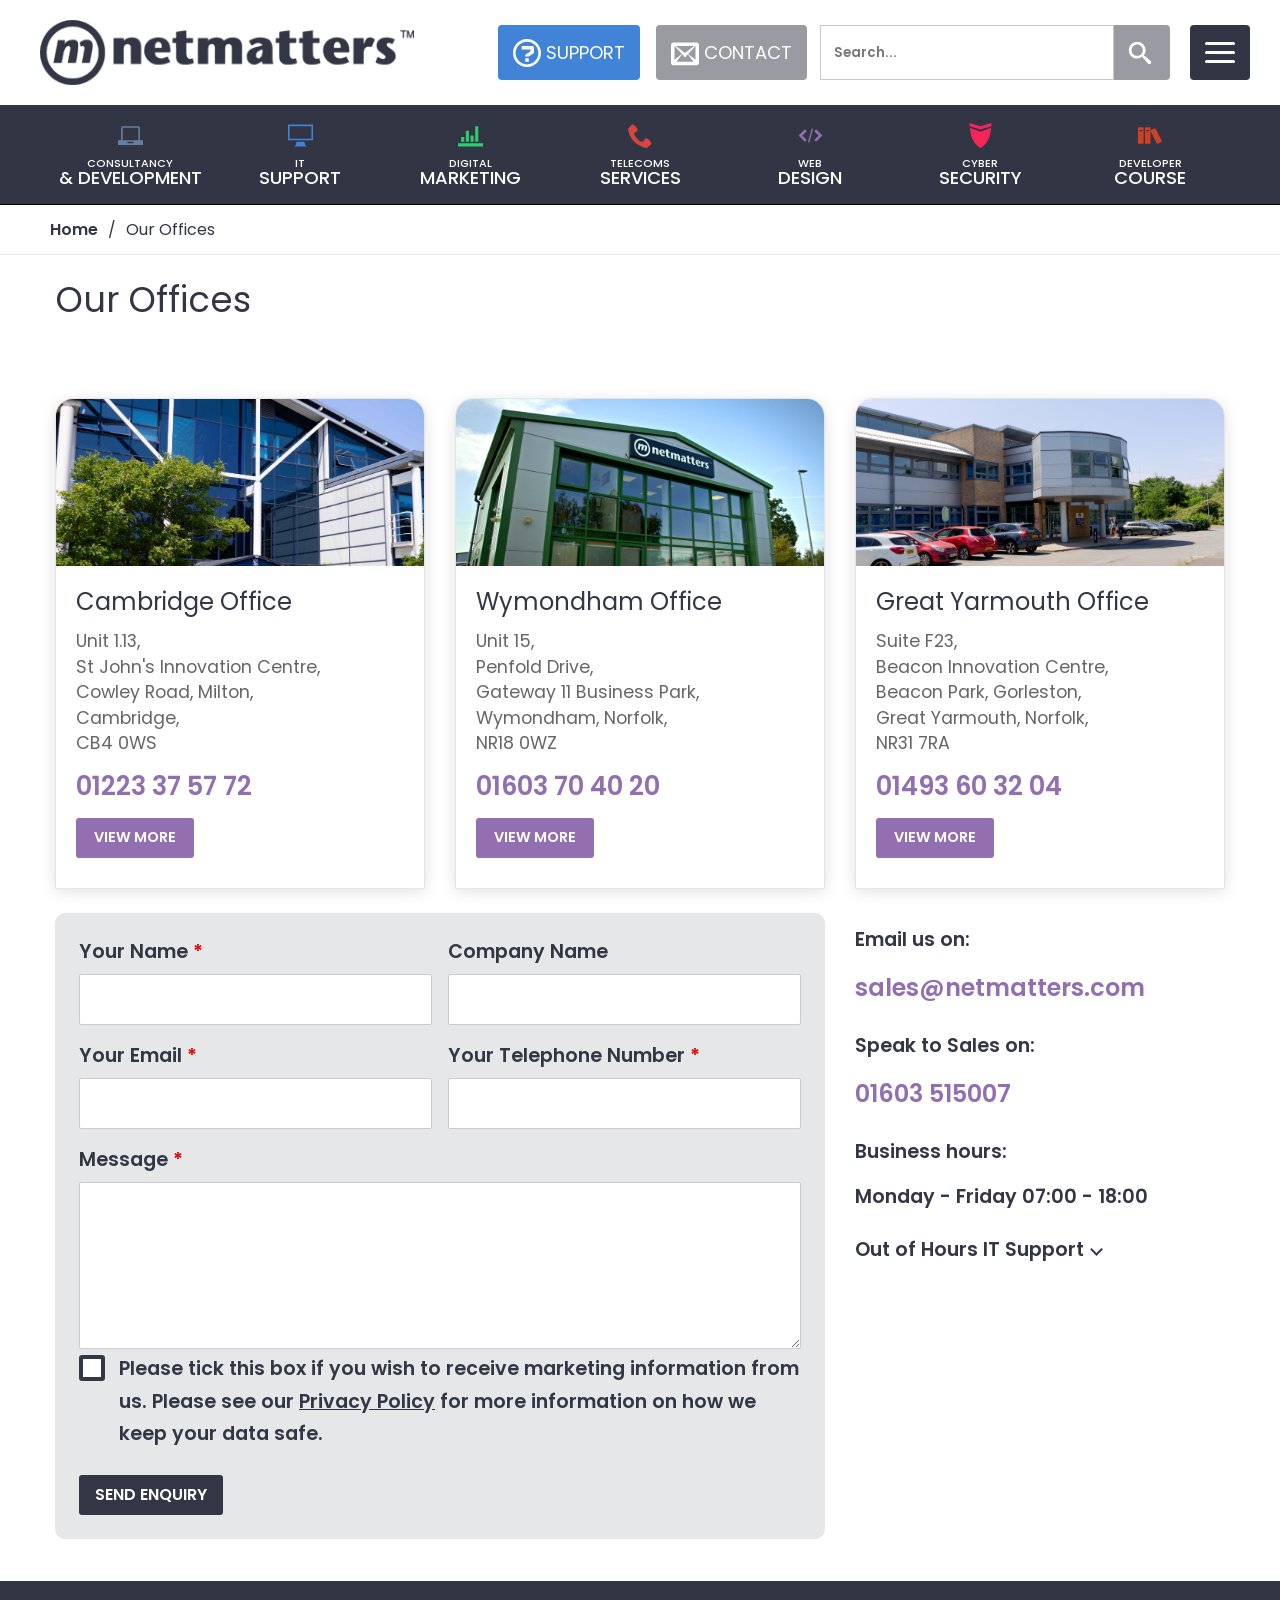
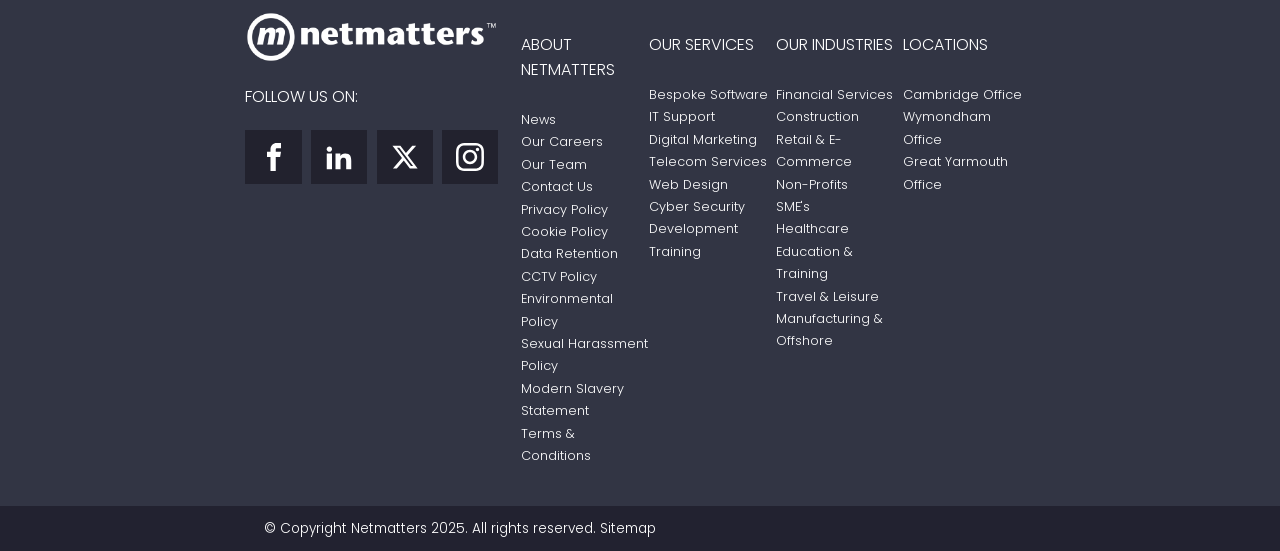
==== commit 54b71dea: ".." ====
--- a/contact.html
+++ b/contact.html
@@ -182,7 +182,7 @@
                 </div>
             </div>
             <section class="side-nav-group">
-                <h3>Services</h3>
+                <h3><a class="side-nav-heading-link" href="#">Services</a></h3>
                 <a href="#">Bespoke Software</a>
                 <a href="#">IT Support</a>
                 <a href="#">Digital Marketing</a>
@@ -191,7 +191,7 @@
                 <a href="#">Cyber Security</a>
             </section>
             <section class="side-nav-group">
-                <h3>OUR WORK</h3>
+                <h3><a class="side-nav-heading-link" href="#">OUR WORK</a></h3>
                 <a href="#">Case Studies</a>
                 <a href="#">Our Digital Marketing Clients</a>
                 <a href="#">Our Website Clients</a>
@@ -200,21 +200,21 @@
                 <a href="#">Our Telecoms Clients</a>
             </section>
             <section class="side-nav-group">
-                <h3>OUR KNOWLEDGE</h3>
+                <h3><a class="side-nav-heading-link" href="#">OUR KNOWLEDGE</a></h3>
                 <a href="#">Technologies</a>
                 <a href="#">Industries</a>
                 <a href="#">News</a>
                 <a href="#">Insights</a>
             </section>
             <section class="side-nav-group">
-                <h3>TRAINING</h3>
+                <h3><a class="side-nav-heading-link" href="#">TRAINING</a></h3>
                 <a href="#">Train for a Career in Tech</a>
                 <a href="#">Skills Bootcamp</a>
                 <a href="#">SCS Frequently Asked Questions</a>
                 <a href="#">Scion Collaborators</a>
             </section>
             <section class="side-nav-group">
-                <h3>OUR COMPANY</h3>
+                <h3><a class="side-nav-heading-link" href="#">OUR COMPANY</a></h3>
                 <a href="#">Why Choose Us?</a>
                 <a href="#">Our Culture</a>
                 <a href="#">Our Team</a>
--- a/css/styles.css
+++ b/css/styles.css
@@ -757,14 +757,26 @@
 .clients .client .case-study--orange {
   background-color: #F7B322;
 }
+.clients .client .case-study--orange:hover {
+  background-color: #d49b1f;
+}
 .clients .client .case-study--blue {
   background-color: #4183D7;
 }
+.clients .client .case-study--blue:hover {
+  background-color: #3770b9;
+}
 .clients .client .case-study--green {
   background-color: #2ECC71;
 }
+.clients .client .case-study--green:hover {
+  background-color: #239e57;
+}
 .clients .client .case-study--purple {
   background-color: #926FB1;
+}
+.clients .client .case-study--purple:hover {
+  background-color: #6f5486;
 }
 .clients .client .case-study-arrow {
   font-size: 22px;
@@ -2016,8 +2028,8 @@
   align-items: center;
   grid-template-columns: minmax(0, 1fr) auto auto;
   grid-template-rows: auto auto;
-  padding: 2%;
-  margin-top: 25px;
+  padding: calc(2% + 25px) 2% 2%;
+  margin-top: 0;
   z-index: 10;
   position: relative;
   background-color: white;
@@ -2145,6 +2157,11 @@
   display: flex;
   flex-direction: row;
   align-items: flex-start;
+}
+.header-top #header-logo a {
+  width: 100%;
+  height: auto;
+  padding: 0;
 }
 .header-top #header-logo img {
   padding-left: 10px;
@@ -2464,13 +2481,21 @@
   padding: 0 20px;
   border-bottom: 1px solid #262833;
   background: #343746;
+  transition: background-color 0.2s ease;
   color: white;
   font-size: 1rem;
-  font-weight: 600;
+  font-weight: 400;
   text-transform: uppercase;
+}
+.side-nav .side-nav-group h3:hover {
+  background: #3d404f;
 }
 .side-nav .side-nav-group h3 .side-nav-heading-link {
   all: unset;
+  display: flex;
+  width: 100%;
+  height: 100%;
+  align-items: center;
   cursor: pointer;
 }
 .side-nav .side-nav-group h3 .side-nav-heading-link::before {
@@ -2489,7 +2514,7 @@
   background: #262833;
   color: white;
   font-size: 0.875rem;
-  font-weight: 500;
+  font-weight: 400;
   text-decoration: none;
   text-transform: uppercase;
   white-space: nowrap;
@@ -2514,7 +2539,7 @@
 
 @media (max-width: 991px) {
   body {
-    --side-nav-width: min(280px, 48vw);
+    --side-nav-width: min(280px, 80vw);
   }
   .side-nav {
     box-sizing: border-box;
@@ -2564,6 +2589,10 @@
     border: 1px solid hsla(0, 0%, 100%, 0.1);
     border-radius: 3px;
     background: #343746;
+    transition: background-color 0.2s ease;
+  }
+  .side-nav .side-nav-card-heading:hover {
+    background: #3d404f;
   }
   .side-nav .side-nav-card-heading svg {
     width: 26px;
